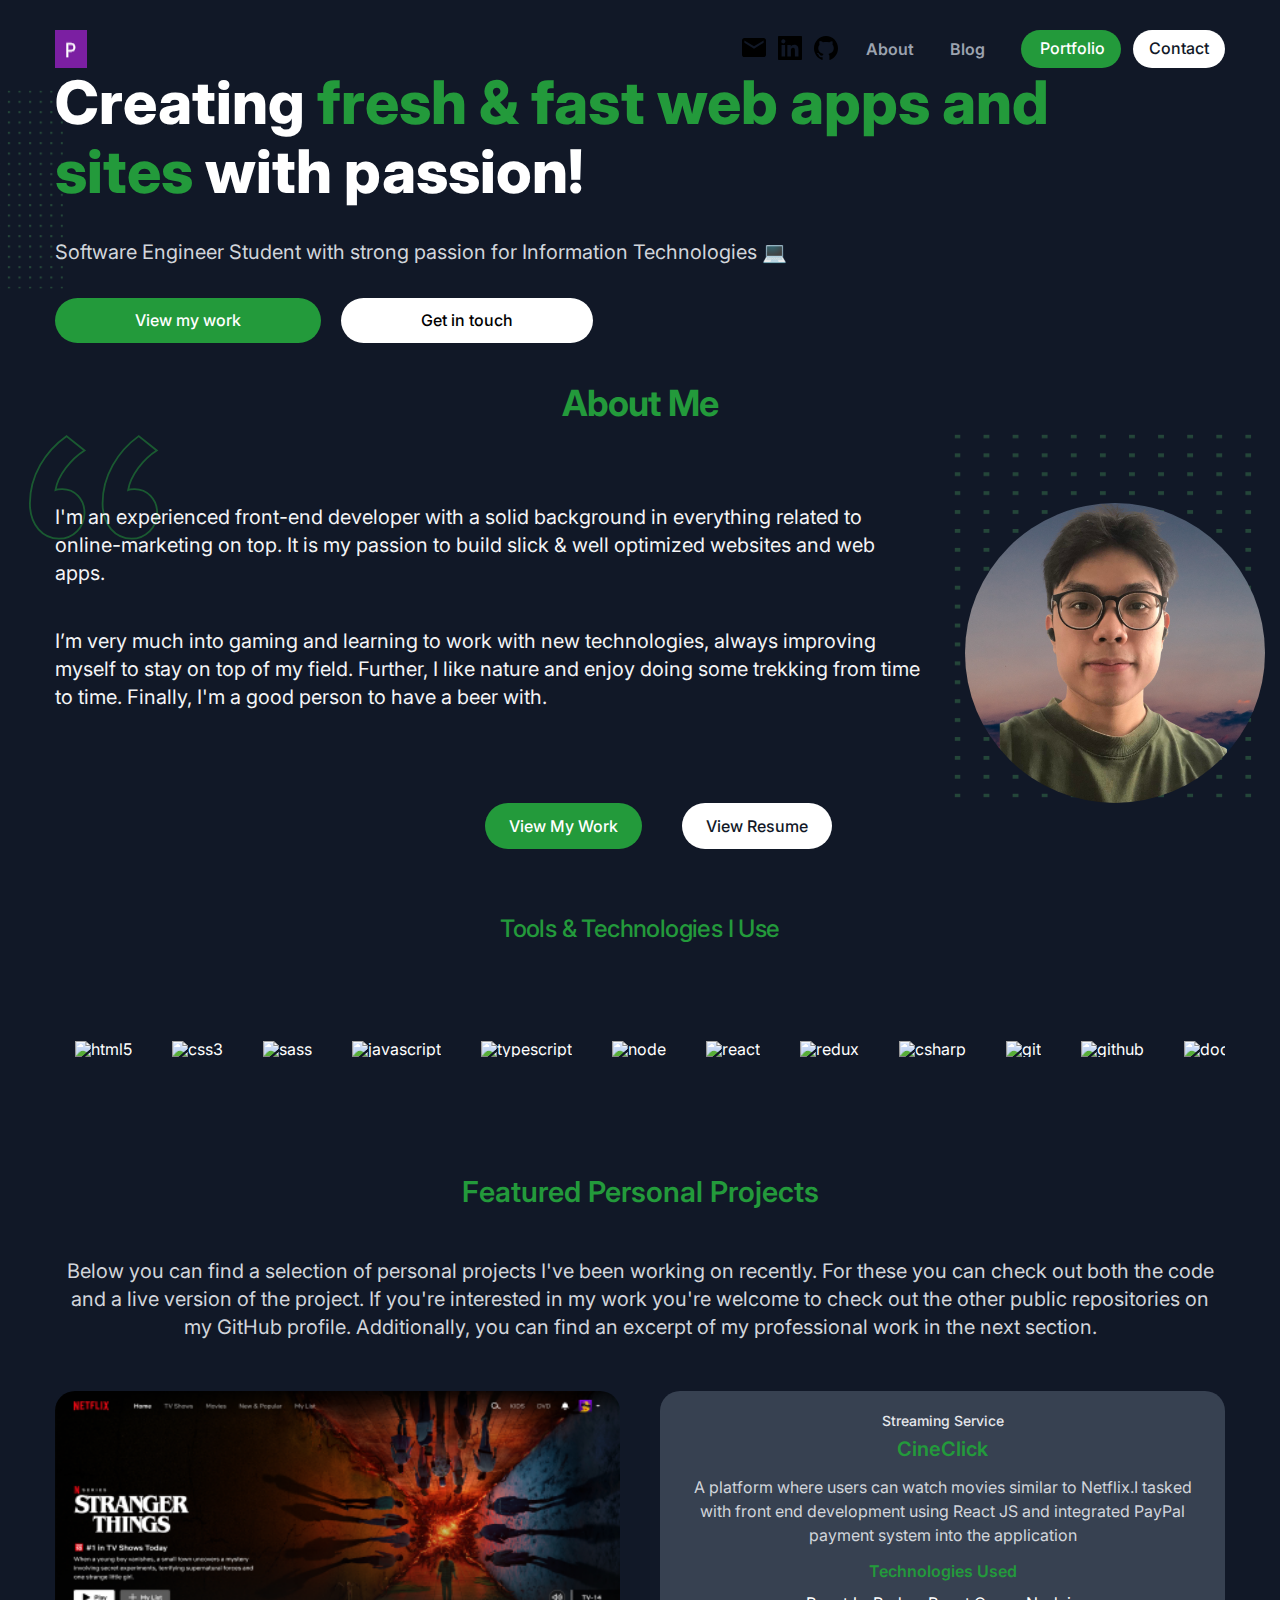
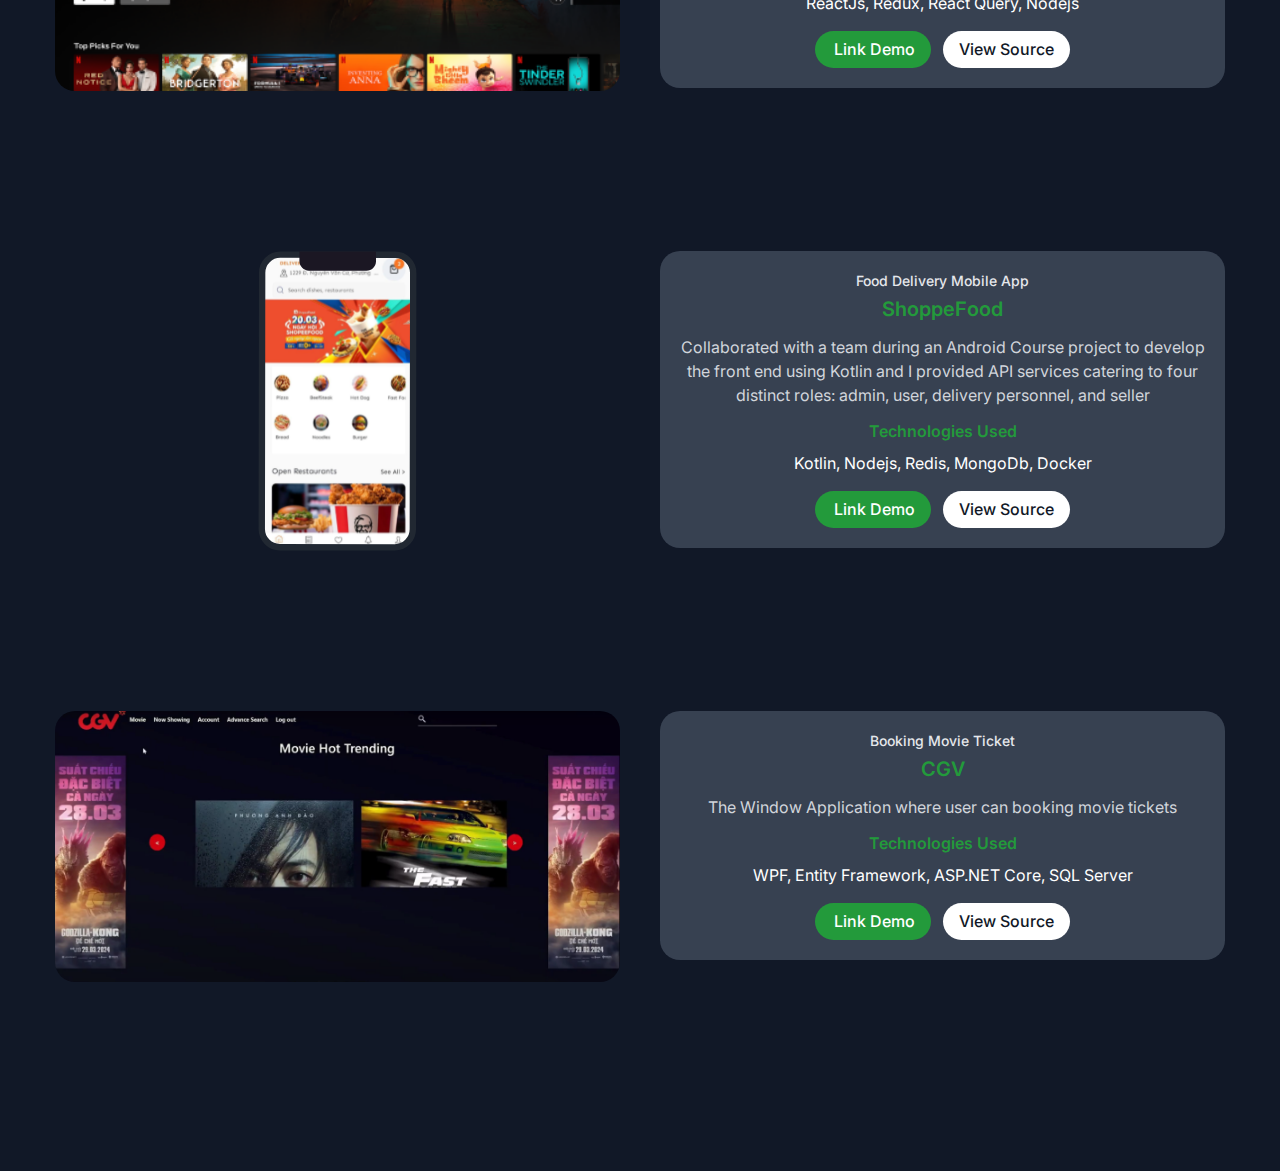
==== index.html @ fae43058 "add 2 projects into project section" ====
<!DOCTYPE html>
<html lang="en">
    <head>
        <meta charset="UTF-8" />
        <meta name="viewport" content="width=device-width, initial-scale=1.0" />
        <title>FullStack Developer</title>

        <!-- Embed Font -->
        <link rel="preconnect" href="https://fonts.googleapis.com" />
        <link rel="preconnect" href="https://fonts.gstatic.com" crossorigin />
        <link
            href="https://fonts.googleapis.com/css2?family=Inter:wght@100..900&display=swap"
            rel="stylesheet"
        />
        <link rel="stylesheet" href="./asset/css/reset.css" />
        <link rel="stylesheet" href="./asset/css/style.css" />
    </head>
    <body>
        <header>
            <div class="container">
                <nav class="navbar">
                    <img src="./asset/css/unnamed.png" />
                    <div class="navbar_wrapper">
                        <ul class="navbar__social">
                            <li class="social__link">
                                <a href="">
                                    <img
                                        src="./asset/img/mail.svg"
                                        alt="mail"
                                    />
                                </a>
                            </li>
                            <li class="social__link">
                                <a href="">
                                    <img
                                        src="./asset/img/linkedln.svg"
                                        alt="linkedln link"
                                    />
                                </a>
                            </li>
                            <li class="social__link">
                                <a href="">
                                    <img
                                        src="./asset/img/github.svg"
                                        alt="github link"
                                    />
                                </a>
                            </li>
                        </ul>
                        <ul class="navbar__link">
                            <li class="navbar__link--link transition-all">
                                About
                            </li>
                            <li
                                class="navbar__link--link navbar__blog transition-all"
                            >
                                Blog
                            </li>
                        </ul>

                        <button class="btn btn_portfolio transition-all">
                            Portfolio
                        </button>
                        <button class="btn btn_contact">Contact</button>
                    </div>
                </nav>
            </div>
            <div class="hero">
                <div class="hero_content">
                    <svg class="dot-pattern" fill="none" viewBox="0 0 404 384">
                        <defs>
                            <pattern
                                id="dot-pattern"
                                x="0"
                                y="0"
                                width="20"
                                height="20"
                                patternUnits="userSpaceOnUse"
                            >
                                <rect
                                    x="0"
                                    y="0"
                                    width="4"
                                    height="4"
                                    class="text-primary"
                                    fill="currentColor"
                                ></rect>
                            </pattern>
                        </defs>
                        <rect
                            width="404"
                            height="384"
                            fill="url(#dot-pattern)"
                        ></rect>
                    </svg>

                    <div class="hero__text">
                        <h2 class="hero__heading">
                            Creating
                            <span class="hero__heading--specical"
                                >fresh & fast web apps and sites</span
                            >
                            with passion!
                        </h2>

                        <p class="hero__desc">
                            Software Engineer Student with strong passion for
                            Information Technologies 💻
                        </p>

                        <div class="hero__button">
                            <button
                                class="btn btn_portfolio btn_work transition-all"
                            >
                                View my work
                            </button>
                            <button
                                class="btn btn--sub btn_get-in-touch transition-all"
                            >
                                Get in touch
                            </button>
                        </div>
                    </div>
                </div>

                <div class="hero__media">
                    <img
                        class="hero__img"
                        src="https://www.datocms-assets.com/60761/1641844787-bg.png?fm=webp"
                        alt=""
                    />
                </div>
            </div>
        </header>

        <!-- About me -->
        <div class="about container">
            <div class="about__quote">
                <img class="quote__icon" src="./asset/img/quote.svg" />
            </div>

            <svg
                class="dot-pattern dot__pattern--small"
                fill="none"
                viewBox="0 0 404 384"
            >
                <defs>
                    <pattern
                        id="dot-pattern"
                        x="0"
                        y="0"
                        width="10"
                        height="10"
                        patternUnits="userSpaceOnUse"
                    >
                        <rect
                            x="0"
                            y="0"
                            width="8"
                            height="8"
                            class="text-primary"
                            fill="currentColor"
                        ></rect>
                    </pattern>
                </defs>
                <rect width="204" height="484" fill="url(#dot-pattern)"></rect>
            </svg>
            <h2 class="about__header">About Me</h2>
            <div class="about__content">
                <div class="about__text">
                    <p class="about_desc">
                        I'm an experienced front-end developer with a solid
                        background in everything related to online-marketing on
                        top. It is my passion to build slick & well optimized
                        websites and web apps.
                    </p>
                    <p class="about_desc">
                        I’m very much into gaming and learning to work with new
                        technologies, always improving myself to stay on top of
                        my field. Further, I like nature and enjoy doing some
                        trekking from time to time. Finally, I'm a good person
                        to have a beer with.
                    </p>
                </div>
                <img
                    class="about__media"
                    src="./asset/img/Untitled design.png"
                />
            </div>
            <div class="about__link">
                <button class="git_link btn btn_portfolio transition-all">
                    View My Work
                </button>
                <button class="btn__resume btn btn_contact transition-all">
                    View Resume
                </button>
            </div>
        </div>

        <!-- Tool -->
        <div class="tools container">
            <h3 class="tools__header">Tools & Technologies I Use</h3>
            <div class="tools_carousel"></div>
        </div>

        <!-- Projects -->
        <div class="projects container">
            <h3 class="projects__header">Featured Personal Projects</h3>
            <p class="projects__desc">
                Below you can find a selection of personal projects I've been
                working on recently. For these you can check out both the code
                and a live version of the project. If you're interested in my
                work you're welcome to check out the other public repositories
                on my GitHub profile. Additionally, you can find an excerpt of
                my professional work in the next section.
            </p>

            <div class="projects__content">
                <div class="project__item">
                    <img
                        src="./asset/img/Netflix_UI_for_Web.png"
                        class="project__img"
                        alt="CineClick Project"
                    />
                    <div class="project__content">
                        <div class="project__info">
                            <p class="project__details">Streaming Service</p>
                            <h4 class="project__name">CineClick</h4>
                        </div>
                        <p class="project__desc">
                            A platform where users can watch movies similar to
                            Netflix.I tasked with front end development using
                            React JS and integrated PayPal payment system into
                            the application
                        </p>
                        <div class="project__tools">
                            <h4>Technologies Used</h4>
                            <p>ReactJs, Redux, React Query, Nodejs</p>
                        </div>
                        <div class="project__links">
                            <button
                                class="btn btn_portfolio btn__link--demo transition-all"
                            >
                                Link Demo
                            </button>
                            <button class="btn btn_contact transition-all">
                                View Source
                            </button>
                        </div>
                    </div>
                </div>

                <!-- Project 2 -->
                <div class="project__item">
                    <img
                        src="./asset/img/Mobile.svg"
                        class="project__img"
                        alt="Food Delivery Mobile App"
                    />
                    <div class="project__content">
                        <div class="project__info">
                            <p class="project__details">
                                Food Delivery Mobile App
                            </p>
                            <h4 class="project__name">ShoppeFood</h4>
                        </div>
                        <p class="project__desc">
                            Collaborated with a team during an Android Course
                            project to develop the front end using Kotlin and I
                            provided API services catering to four distinct
                            roles: admin, user, delivery personnel, and seller
                        </p>
                        <div class="project__tools">
                            <h4>Technologies Used</h4>
                            <p>Kotlin, Nodejs, Redis, MongoDb, Docker</p>
                        </div>
                        <div class="project__links">
                            <button
                                class="btn btn_portfolio btn__link--demo transition-all"
                            >
                                Link Demo
                            </button>
                            <button class="btn btn_contact transition-all">
                                View Source
                            </button>
                        </div>
                    </div>
                </div>

                <!-- Item 3 -->
                <div class="project__item -all">
                    <img
                        src="./asset/img/image.png"
                        class="project__img"
                        alt="CineClick Project"
                    />
                    <div class="project__content">
                        <div class="project__info">
                            <p class="project__details">Booking Movie Ticket</p>
                            <h4 class="project__name">CGV</h4>
                        </div>
                        <p class="project__desc">
                            The Window Application where user can booking movie
                            tickets
                        </p>
                        <div class="project__tools">
                            <h4>Technologies Used</h4>
                            <p>
                                WPF, Entity Framework, ASP.NET Core, SQL Server
                            </p>
                        </div>
                        <div class="project__links">
                            <button
                                class="btn btn_portfolio btn__link--demo transition-all"
                            >
                                Link Demo
                            </button>
                            <button class="btn btn_contact transition-all">
                                View Source
                            </button>
                        </div>
                    </div>
                </div>
            </div>
        </div>
    </body>

    <script src="./index.js"></script>
</html>
---- asset/css/style.css ----
* {
    box-sizing: border-box;
    font-size: 62.5%;

    --main-color: #239a3b;
    color: white;
    font-weight: 500;
}

body {
    font-family: "Inter", ui-sans-serif, system-ui, -apple-system,
        BlinkMacSystemFont, Segoe UI, Roboto, Helvetica Neue, Arial, Noto Sans,
        sans-serif, Apple Color Emoji, Segoe UI Emoji, Segoe UI Symbol,
        Noto Color Emoji;
    background-color: #111827;
    overflow-x: hidden;
}

body ::selection {
    color: white;
    background-color: var(--main-color);
}

button {
    font-family: inherit;
}
/* Common CSS  */
.transition-all {
    transition-property: all;
    transition-timing-function: cubic-bezier(0.4, 0, 0.2, 1);
    transition-duration: 0.15s;
}

.btn {
    font-weight: 500;
    font-size: 1rem;
    border: transparent;
    color: white;
    padding: 0.5rem 1rem;
    text-align: center;
    border-radius: 9999px;
    cursor: pointer;
    background-color: var(--main-color);
}

.btn--sub {
    color: black;
    background-color: white;
    font-weight: 500;
    font-size: 1rem;
    border: transparent;
    padding: 0.5rem 1rem;
    text-align: center;
    border-radius: 9999px;
    cursor: pointer;
}

@keyframes slideInFromLeft {
    0% {
        transform: translateX(-100%);
    }
    100% {
        transform: translateX(0);
    }
}

@keyframes slide {
    0% {
        transform: translateX(0);
    }
    100% {
        transform: translateX(-100%);
    }
}

/* End Common */
.container {
    width: 1170px;
    max-width: 1170px;
    margin: 0 auto;
}

header {
    margin-top: 30px;
}

.navbar {
    display: flex;
    justify-content: space-between;
}

.navbar_wrapper {
    display: flex;
}

.navbar__social {
    display: flex;
    gap: 12px;
    align-items: center;
}

.social__link img {
    width: 1.5rem;
}

.navbar__link {
    display: flex;
    align-items: center;
    margin-left: 28px;
}

.navbar__link--link {
    color: #9ca3af;
    font-weight: 600;
    font-size: 1rem;
    line-height: 1.5rem;
    cursor: pointer;
}

.navbar__link--link:hover {
    color: var(--main-color);
}

.navbar__blog {
    margin-left: 36px;
}

.btn_portfolio {
    padding-bottom: 0.6rem;
    padding-left: 1.2rem;
    margin-left: 36px;
}

.btn_portfolio:hover {
    scale: 1.06;
    background-color: rgb(22, 101, 52);
}

.btn_contact {
    color: #111827;
    background-color: white;
    padding-bottom: 0.6rem;
    margin-left: 12px;
}

/* Hero */

.hero {
    width: 100vw;
    max-width: 1170px;
    display: flex;
    max-height: 80vh;
    margin: 0 auto;
}

.hero_content {
    display: flex;
    flex-direction: column;
    justify-content: center;
    position: relative;
}

.dot-pattern {
    position: absolute;
    height: 60%;
    z-index: 0;
    right: 100%;
    transform: translate(-12px, -16px) scaleY(1.2) scaleX(1.23);
}

.text-primary {
    color: #5ace71;
    opacity: 0.25;
}

.hero__text {
    display: flex;
    flex-direction: column;
    z-index: 1;
    background-color: transparent;
}

.hero__heading {
    animation: 0.5s ease-out 0s 1 slideInFromLeft;
    height: fit-content;
    font-size: 3.75rem;
    line-height: 1.15;
    color: white;
    font-weight: 800;
    text-align: left;
}

.hero__desc {
    animation: 0.7s ease-out 0s 1 slideInFromLeft;
    margin-top: 32px;
    color: #d1d5db;
    font-size: 1.25rem;
    line-height: 1.75rem;
}

.hero__button {
    animation: 0.85s ease-out 0s 1 slideInFromLeft;
    display: flex;
    margin-top: 32px;
}

.hero__media {
    margin-top: 30px;
    margin-left: 30px;
}

.hero__heading--specical {
    color: rgb(35, 154, 59);
}

.hero__img {
    border-radius: 999em 40px 40px 999em;
    width: 200%;
}

.btn_work {
    padding: 0.5rem 5rem;
    margin-left: unset;
}

.btn_get-in-touch {
    margin-left: 20px;
    padding: 0.8rem 5rem;
}

.btn:hover {
    scale: 1.06;
}

.about {
    position: relative;
}

.about__header {
    color: rgb(35, 154, 59);
    font-weight: 700;
    font-size: 2.25rem;
    line-height: 2.5rem;
    letter-spacing: -0.025em;
    margin-bottom: 2rem;
    text-align: center;
    margin-top: 40px;
}

.about__quote {
    position: absolute;
    top: 0px;
    left: 0px;
    transform: translateX(-20%) translateY(30%);
}

.quote__icon {
    width: 130px;
    height: 130px;
    background: transparent;
    filter: brightness(0) saturate(100%) invert(49%) sepia(15%) saturate(2274%)
        hue-rotate(80deg) brightness(95%) contrast(87%);
    opacity: 0.5;
}

.dot__pattern--small {
    position: absolute;
    top: 50%;
    right: -12%;
    transform: translateY(-50%) translateX(10%) scaleY(1.3) scaleX(2);
}

.about__content {
    display: grid;
    grid-template-columns: 1fr 300px;
    grid-template-rows: 1;
    position: relative;
    margin-top: 80px;
}

.about__text {
    margin: 0 auto;
}

.about__text p:nth-child(2) {
    margin-top: 40px;
}

.about_desc {
    font-size: 1.25rem;
    line-height: 1.75rem;
    color: rgb(243, 244, 246);
}

.about__media {
    margin-left: 40px;
    width: 100%;
    border-radius: 9999px;
}

.about__link {
    display: flex;
    align-items: center;
    justify-content: center;
}

.about__link button {
    padding: 0.8rem 1.5rem;
}
.btn__resume {
    margin-left: 40px;
}

/* Tools */

.tools {
    margin-top: 64px;
    width: 100%;
}

.tools__header {
    font-size: 1.5rem;
    line-height: 2rem;
    color: var(--main-color);
    letter-spacing: -0.025em;
    font-weight: 500;
    text-align: center;
    margin-bottom: 40px;
}

.tools_carousel {
    overflow: hidden;
    white-space: nowrap;
}

.tools__list {
    display: inline-block;
    animation: 30s slide infinite linear;
}

.tool_item {
    display: inline-block;
    padding: 10px 0px;
}

.tool_item img {
    width: 60px;
    height: 60px;
    margin: 0px 20px;
    cursor: pointer;
    transition: all 0.2s;
}

.tools:hover .tools__list {
    animation-play-state: paused;
}

.tool_item img:hover ~ h4 {
    opacity: 1;
    visibility: visible;
}

.tool_item img:hover {
    scale: 1.2;
}
.tool_item h4 {
    text-align: center;
    color: var(--main-color);
    font-weight: 500;
    text-transform: capitalize;
    margin-top: 12px;
    font-size: 1.2rem;
    opacity: 0;
    visibility: hidden;
    transition: all 0.2s;
}

.projects {
    margin-top: 80px;
}
.projects__header {
    font-weight: 600;
    color: var(--main-color);
    font-size: 1.8rem;
    text-align: center;
}

.projects__desc {
    margin: 50px 0px;
    color: rgb(209 213 219);
    font-size: 1.25rem;
    line-height: 1.75rem;
    text-align: center;
}

.project__item {
    display: grid;
    grid-template-columns: 1fr 1fr;
    column-gap: 40px;
    margin-bottom: 60px;
    min-height: 400px;
}

.project__img {
    width: 100%;
    border-radius: 20px;
    max-height: 300px;
}

.project__content {
    background-color: rgb(55, 65, 81);
    padding: 20px;
    height: fit-content;
    min-height: 200px;
    border-radius: 20px;
}

.project__info {
    text-align: center;
}

.project__details {
    font-size: 0.875rem;
    line-height: 1.25rem;
    color: rgb(229 231 235);
    font-weight: 500;
}

.project__name {
    font-size: 1.25rem;
    line-height: 1.75rem;
    color: rgb(229 231 235);
    font-weight: 600;
    color: var(--main-color);
    margin-top: 4px;
}

.project__desc {
    text-align: center;
    margin-top: 12px;
    color: rgb(209 213 219);
    font-size: 1rem;
    line-height: 1.5rem;
}

.project__tools {
    text-align: center;
}
.project__tools h4 {
    color: var(--main-color);
    font-weight: 600;
    margin: 16px 0px;
}

.project__links {
    display: flex;
    justify-content: center;
    align-items: center;
    margin-top: 20px;
}
.btn__link--demo {
    margin-left: unset;
}
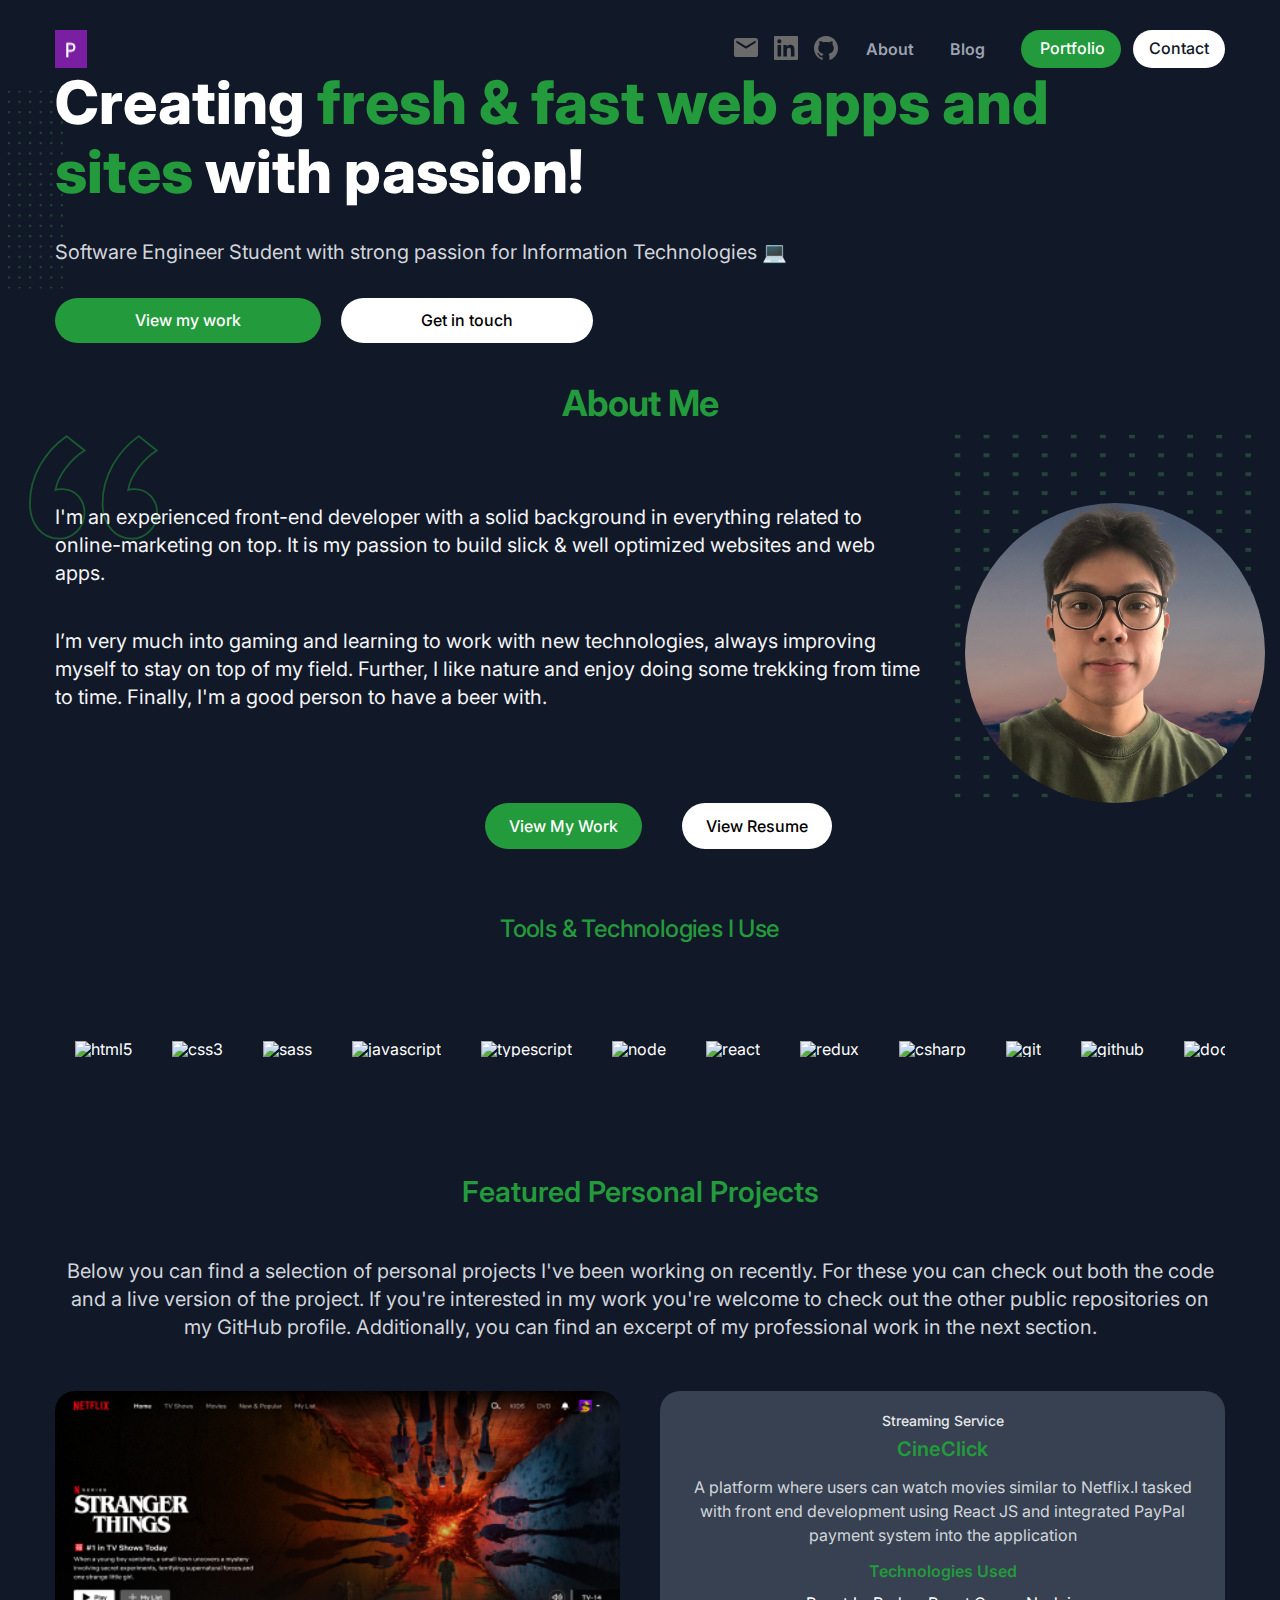
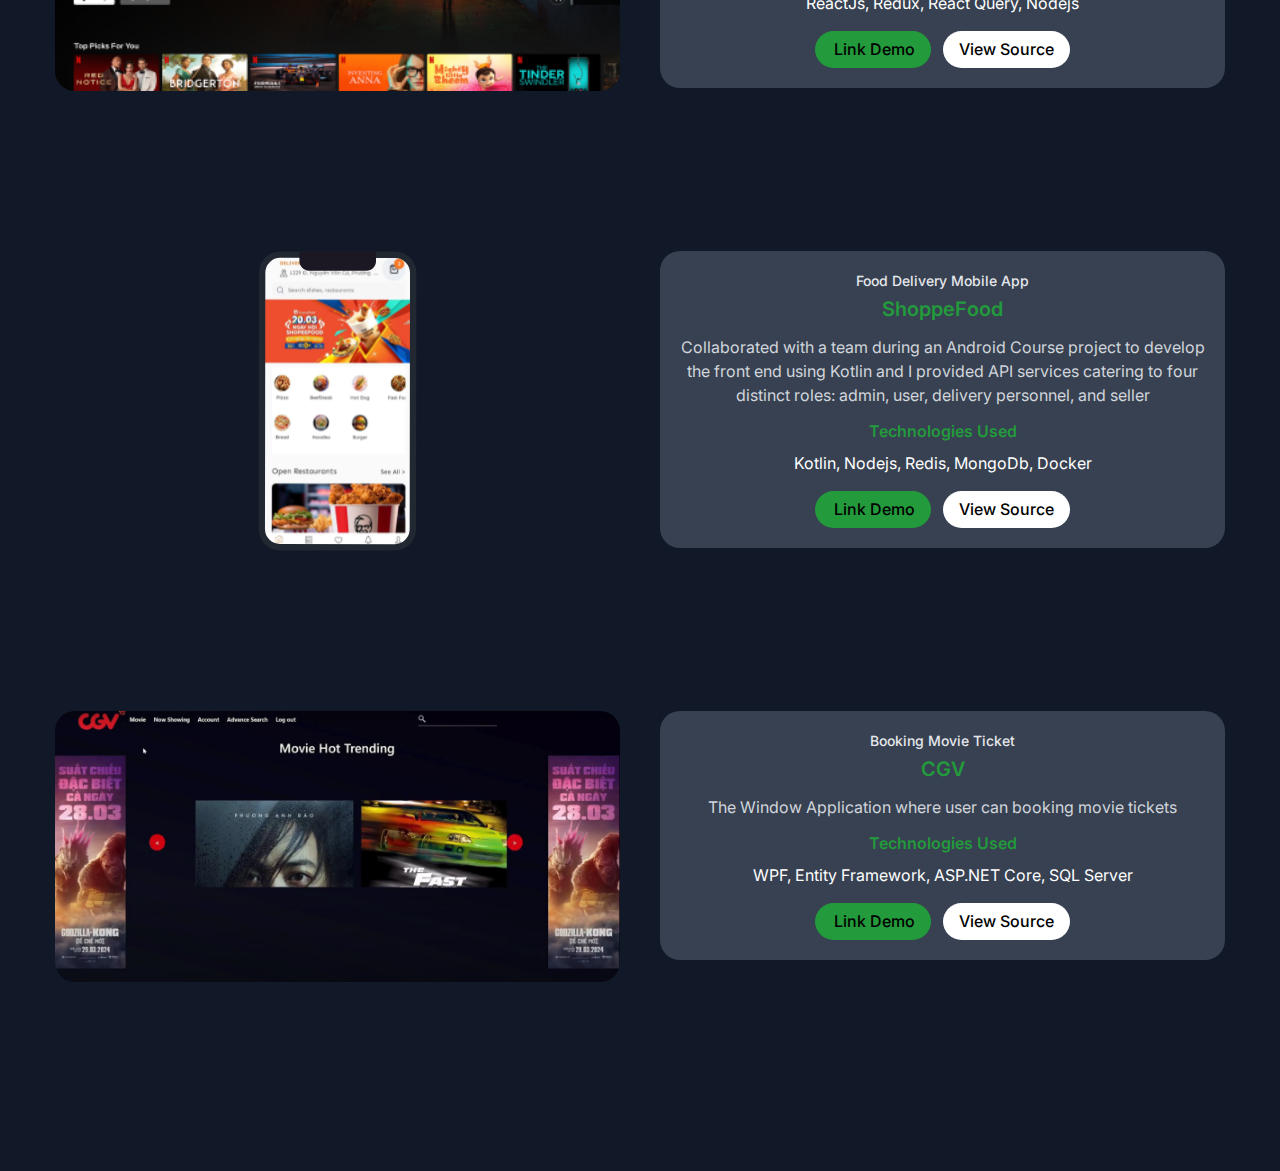
==== commit 1e917116: "add project's links" ====
--- a/index.html
+++ b/index.html
@@ -23,7 +23,7 @@
                     <div class="navbar_wrapper">
                         <ul class="navbar__social">
                             <li class="social__link">
-                                <a href="">
+                                <a href="mailto:phamhuy1112003@gmail.com">
                                     <img
                                         src="./asset/img/mail.svg"
                                         alt="mail"
@@ -31,7 +31,9 @@
                                 </a>
                             </li>
                             <li class="social__link">
-                                <a href="">
+                                <a
+                                    href="https://www.linkedin.com/in/ph%E1%BA%A1m-ho%C3%A0ng-gia-huy-ab9a692b6/"
+                                >
                                     <img
                                         src="./asset/img/linkedln.svg"
                                         alt="linkedln link"
@@ -39,7 +41,10 @@
                                 </a>
                             </li>
                             <li class="social__link">
-                                <a href="">
+                                <a
+                                    href="https://github.com/peterPain01?tab=repositories"
+                                    target="_blank"
+                                >
                                     <img
                                         src="./asset/img/github.svg"
                                         alt="github link"
@@ -192,7 +197,12 @@
                     View My Work
                 </button>
                 <button class="btn__resume btn btn_contact transition-all">
-                    View Resume
+                    <a
+                        href="https://drive.google.com/file/d/1QPks7c1evHhiV33x9d0j2vHRrHQgby7E/view?usp=sharing"
+                        target="_blank"
+                    >
+                        View Resume
+                    </a>
                 </button>
             </div>
         </div>
@@ -241,10 +251,22 @@
                             <button
                                 class="btn btn_portfolio btn__link--demo transition-all"
                             >
-                                Link Demo
+                                <a
+                                    href="https://www.youtube.com/watch?v=xtbxsN-v-S0&feature=youtu.be"
+                                    role="button"
+                                    target="_blank"
+                                >
+                                    Link Demo</a
+                                >
                             </button>
                             <button class="btn btn_contact transition-all">
-                                View Source
+                                <a
+                                    role="button"
+                                    target="_blank"
+                                    href="https://github.com/peterPain01/CineClick"
+                                >
+                                    View Source</a
+                                >
                             </button>
                         </div>
                     </div>
@@ -278,10 +300,22 @@
                             <button
                                 class="btn btn_portfolio btn__link--demo transition-all"
                             >
-                                Link Demo
+                                <a
+                                    href="https://drive.google.com/file/d/1SRlX4MyEsiTUZejbqR1tfHY89gIon1zm/view"
+                                    role="button"
+                                    target="_blank"
+                                >
+                                    Link Demo</a
+                                >
                             </button>
                             <button class="btn btn_contact transition-all">
-                                View Source
+                                <a
+                                    href="https://github.com/peterPain01/ShoppeFood"
+                                    role="button"
+                                    target="_blank"
+                                >
+                                    View Source</a
+                                >
                             </button>
                         </div>
                     </div>
@@ -313,10 +347,20 @@
                             <button
                                 class="btn btn_portfolio btn__link--demo transition-all"
                             >
-                                Link Demo
+                                <a
+                                    href="https://www.youtube.com/watch?v=SZxt8kigtkU"
+                                    target="_blank"
+                                    >Link Demo</a
+                                >
                             </button>
                             <button class="btn btn_contact transition-all">
-                                View Source
+                                <a
+                                    href="https://github.com/peterPain01/BookingMovieTickets_API"
+                                    role="button"
+                                    target="_blank"
+                                >
+                                    View Source</a
+                                >
                             </button>
                         </div>
                     </div>
--- a/asset/css/style.css
+++ b/asset/css/style.css
@@ -24,6 +24,10 @@
 button {
     font-family: inherit;
 }
+a {
+    color: black;
+    text-decoration: none;
+}
 /* Common CSS  */
 .transition-all {
     transition-property: all;
@@ -95,12 +99,21 @@
 
 .navbar__social {
     display: flex;
-    gap: 12px;
+    gap: 16px;
     align-items: center;
 }
 
 .social__link img {
     width: 1.5rem;
+    background: transparent;
+    filter: brightness(0) saturate(100%) invert(43%) sepia(0%) saturate(2587%)
+        hue-rotate(336deg) brightness(96%) contrast(94%);
+    transition: filter 0.3s;
+}
+
+.social__link img:hover {
+    filter: brightness(0) saturate(100%) invert(42%) sepia(96%) saturate(394%)
+        hue-rotate(81deg) brightness(93%) contrast(89%);
 }
 
 .navbar__link {
@@ -405,6 +418,12 @@
     width: 100%;
     border-radius: 20px;
     max-height: 300px;
+    transition: all 0.5s;
+    cursor: pointer;
+}
+
+.project__img:hover{ 
+    scale: 1.1;
 }
 
 .project__content {
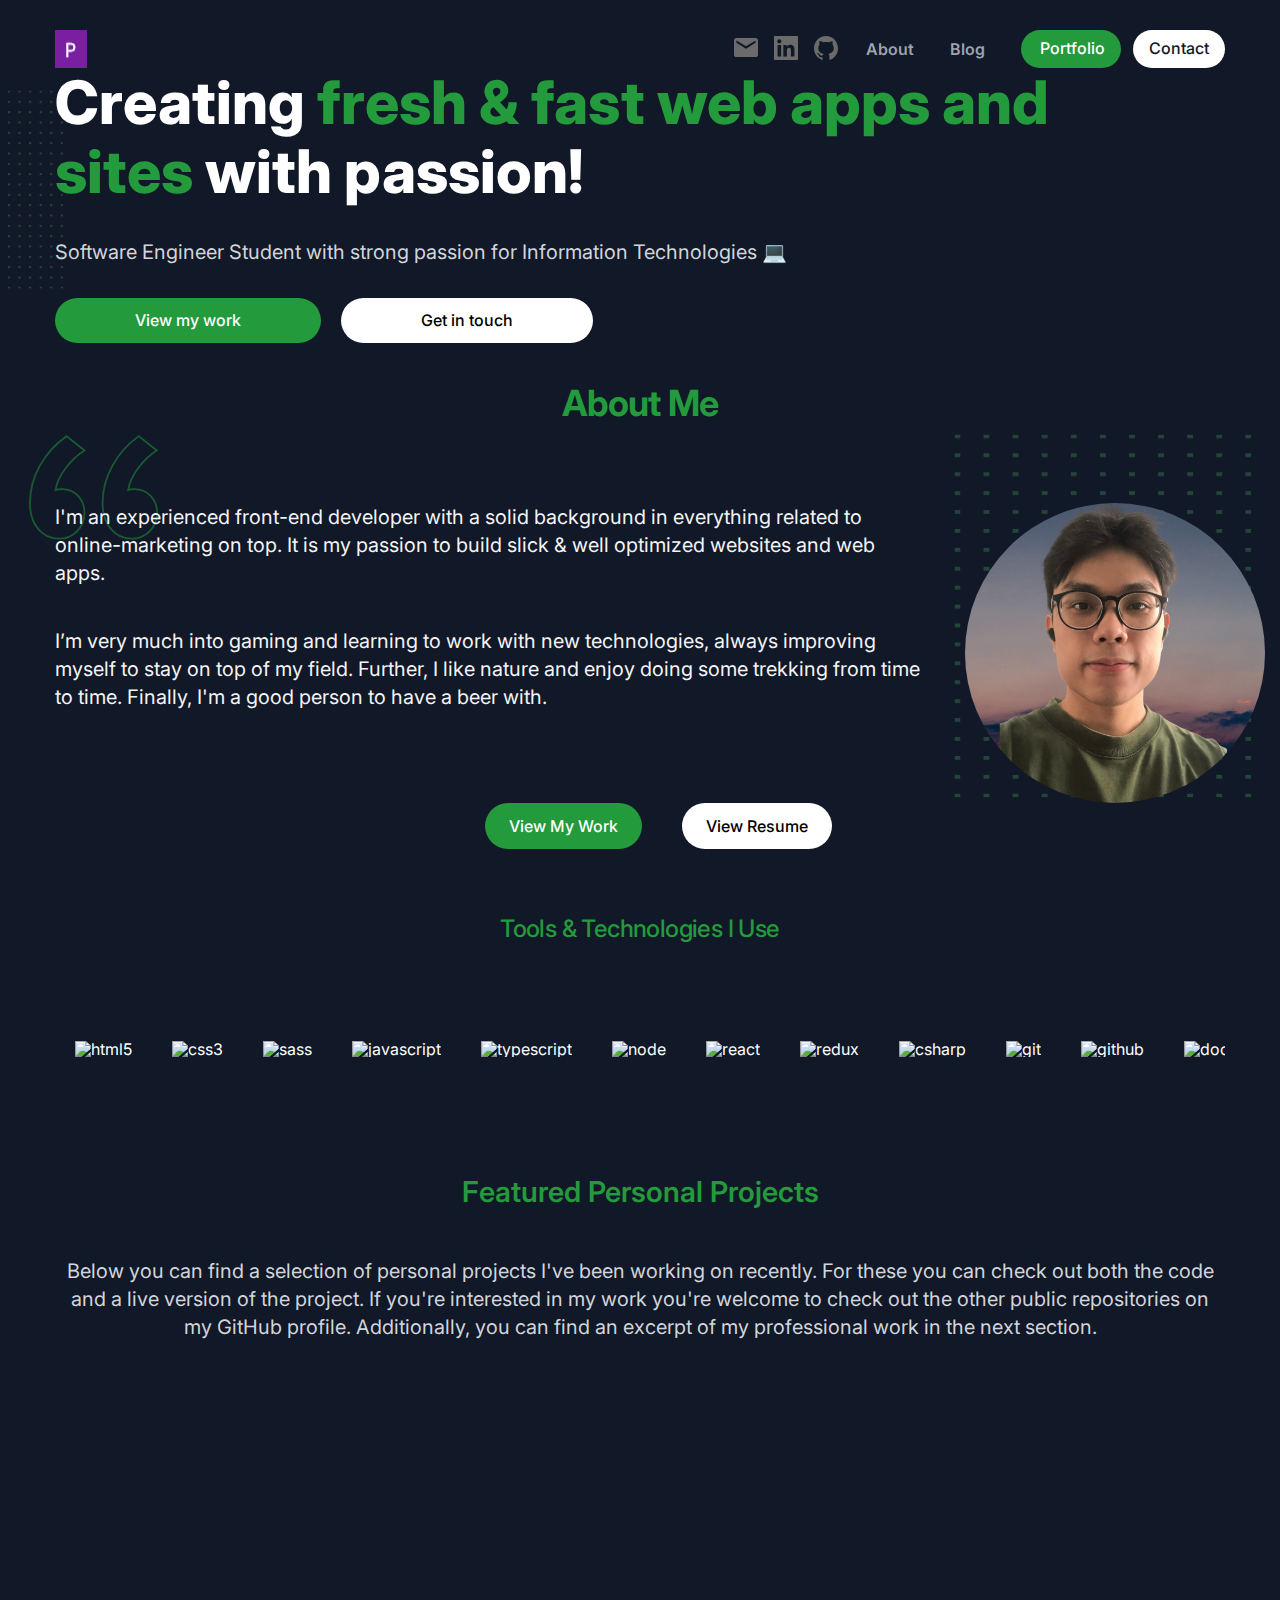
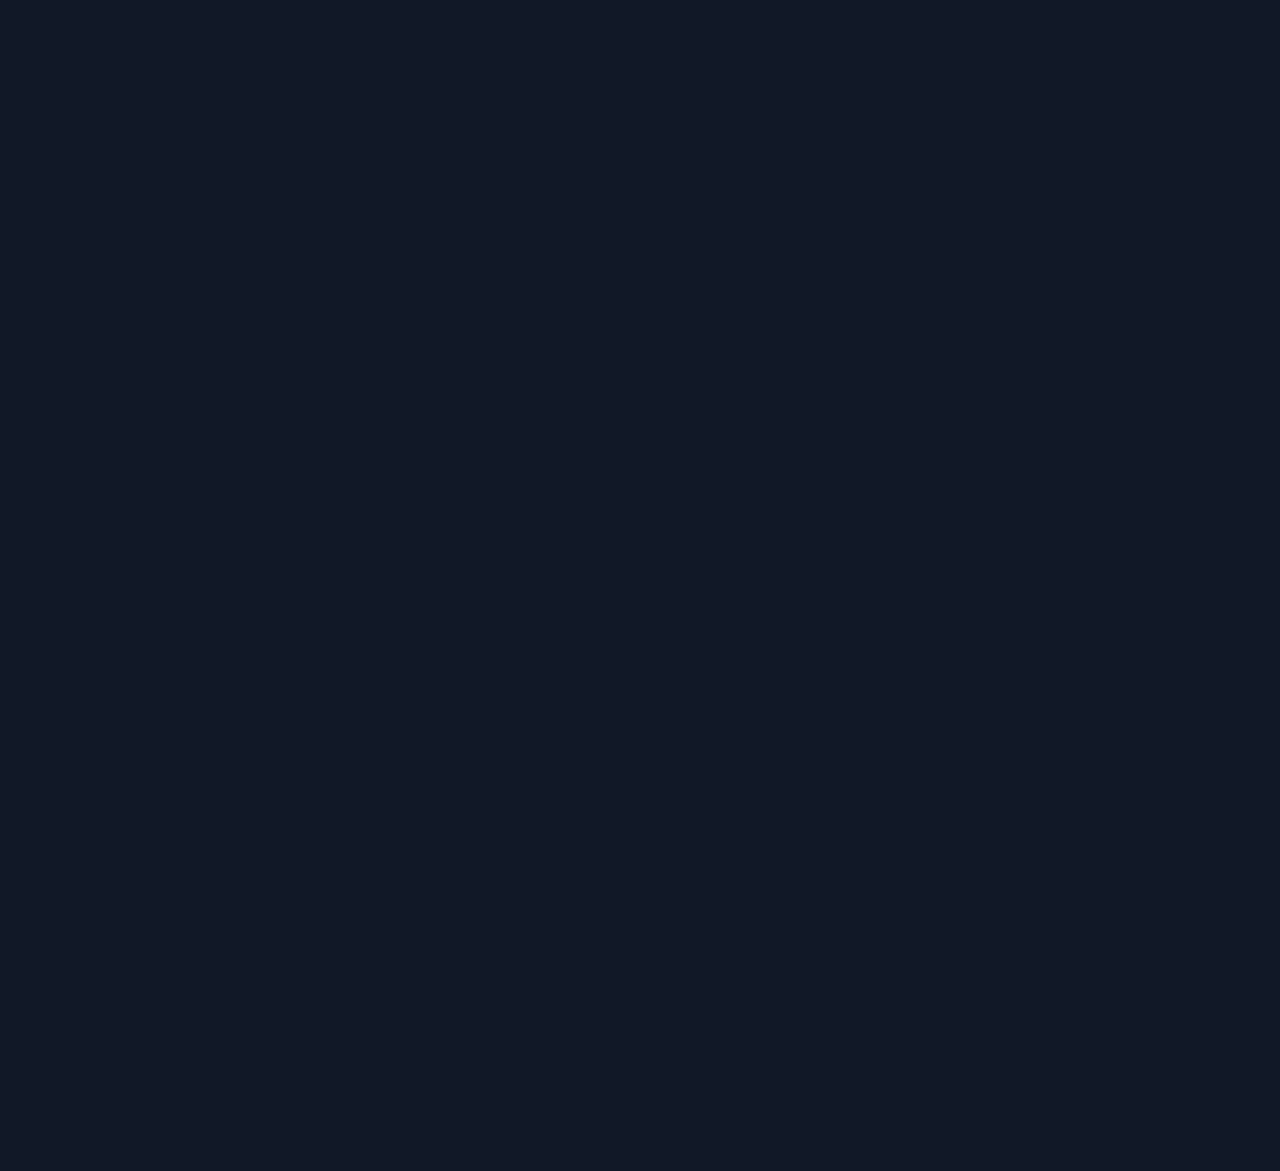
==== commit e0b67b9c: "add project animation" ====
--- a/index.html
+++ b/index.html
@@ -226,7 +226,8 @@
             </p>
 
             <div class="projects__content">
-                <div class="project__item">
+                <!-- Project 1 -->
+                <div class="project__item hidden">
                     <img
                         src="./asset/img/Netflix_UI_for_Web.png"
                         class="project__img"
@@ -273,7 +274,7 @@
                 </div>
 
                 <!-- Project 2 -->
-                <div class="project__item">
+                <div class="project__item hidden">
                     <img
                         src="./asset/img/Mobile.svg"
                         class="project__img"
@@ -322,7 +323,7 @@
                 </div>
 
                 <!-- Item 3 -->
-                <div class="project__item -all">
+                <div class="project__item hidden">
                     <img
                         src="./asset/img/image.png"
                         class="project__img"
--- a/asset/css/style.css
+++ b/asset/css/style.css
@@ -59,12 +59,31 @@
     cursor: pointer;
 }
 
+.hidden {
+    opacity: 0;
+    filter: blur(5px);
+    transform: translateX(-100%);
+    transition: all 1s;
+}
+
+.show {
+    opacity: 1;
+    transform: translateX(0%);
+    filter: blur(0);
+}
+
 @keyframes slideInFromLeft {
     0% {
         transform: translateX(-100%);
     }
     100% {
         transform: translateX(0);
+    }
+}
+
+@media (prefers-reduced-motion) {
+    .hidden {
+        transition: none;
     }
 }
 
@@ -422,7 +441,7 @@
     cursor: pointer;
 }
 
-.project__img:hover{ 
+.project__img:hover {
     scale: 1.1;
 }
 
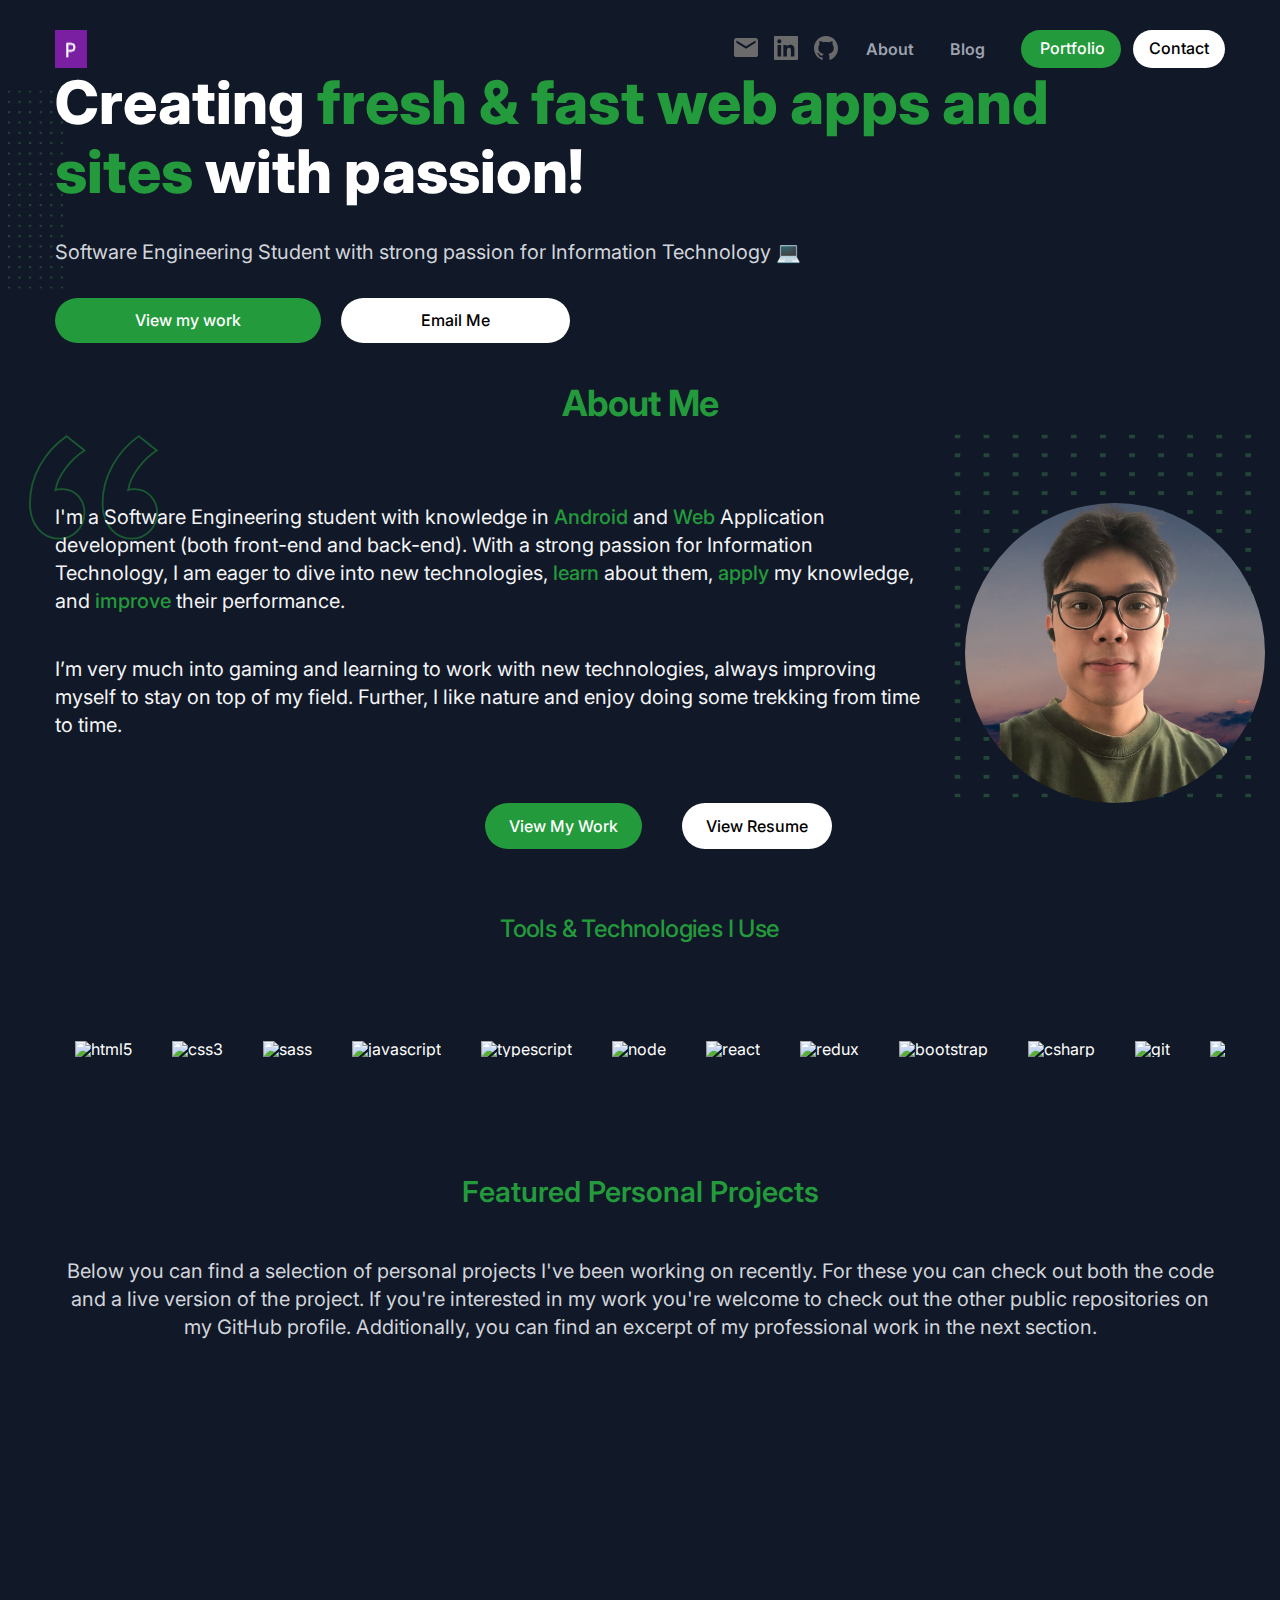
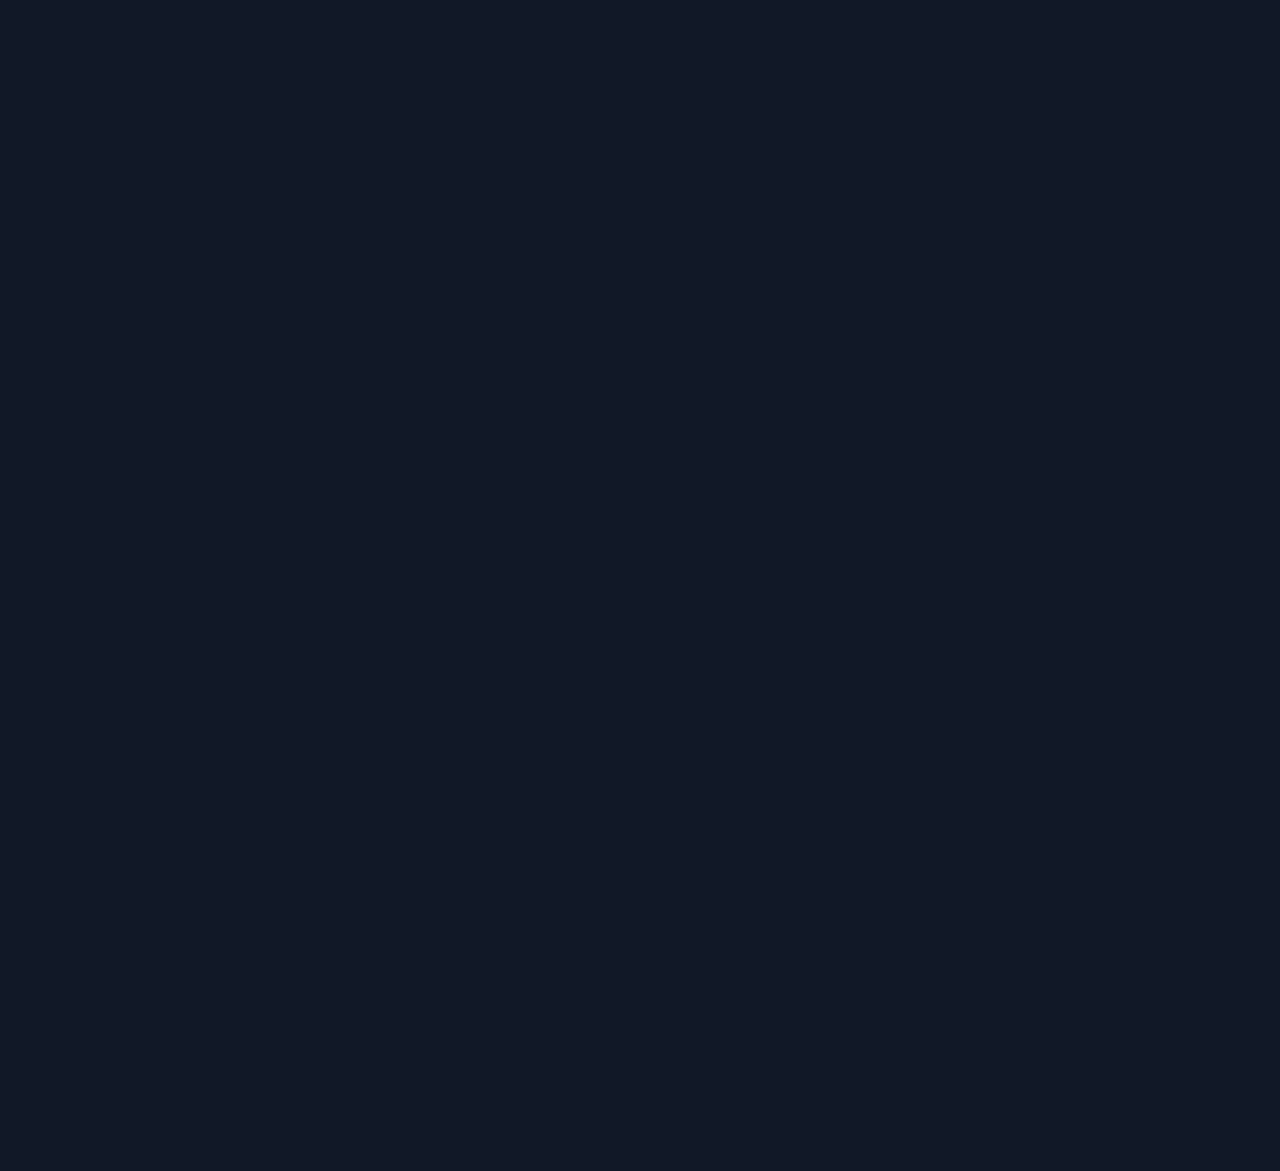
==== commit b9b56ea1: "modify About me text" ====
--- a/index.html
+++ b/index.html
@@ -54,7 +54,7 @@
                         </ul>
                         <ul class="navbar__link">
                             <li class="navbar__link--link transition-all">
-                                About
+                                <a href="#about">About</a>
                             </li>
                             <li
                                 class="navbar__link--link navbar__blog transition-all"
@@ -66,7 +66,13 @@
                         <button class="btn btn_portfolio transition-all">
                             Portfolio
                         </button>
-                        <button class="btn btn_contact">Contact</button>
+                        <button class="btn btn_contact">
+                            <a
+                                href="mailto:phamhuy1112003@gmail.com"
+                                role="button"
+                                >Contact</a
+                            >
+                        </button>
                     </div>
                 </nav>
             </div>
@@ -109,8 +115,8 @@
                         </h2>
 
                         <p class="hero__desc">
-                            Software Engineer Student with strong passion for
-                            Information Technologies 💻
+                            Software Engineering Student with strong passion for
+                            Information Technology 💻
                         </p>
 
                         <div class="hero__button">
@@ -122,7 +128,9 @@
                             <button
                                 class="btn btn--sub btn_get-in-touch transition-all"
                             >
-                                Get in touch
+                                <a href="mailto:phamhuy1112003@gmail.com">
+                                    Email Me</a
+                                >
                             </button>
                         </div>
                     </div>
@@ -139,7 +147,7 @@
         </header>
 
         <!-- About me -->
-        <div class="about container">
+        <div class="about container" id="about">
             <div class="about__quote">
                 <img class="quote__icon" src="./asset/img/quote.svg" />
             </div>
@@ -174,17 +182,25 @@
             <div class="about__content">
                 <div class="about__text">
                     <p class="about_desc">
-                        I'm an experienced front-end developer with a solid
-                        background in everything related to online-marketing on
-                        top. It is my passion to build slick & well optimized
-                        websites and web apps.
+                        I'm a Software Engineering student with knowledge in
+                        <span class="about__text--highlight">Android</span>
+                        and
+                        <span class="about__text--highlight">Web</span>
+                        Application development (both front-end and back-end).
+                        With a strong passion for Information Technology, I am
+                        eager to dive into new technologies,
+                        <span class="about__text--highlight">learn</span> about
+                        them,
+                        <span class="about__text--highlight">apply</span> my
+                        knowledge, and
+                        <span class="about__text--highlight">improve</span>
+                        their performance.
                     </p>
                     <p class="about_desc">
                         I’m very much into gaming and learning to work with new
                         technologies, always improving myself to stay on top of
                         my field. Further, I like nature and enjoy doing some
-                        trekking from time to time. Finally, I'm a good person
-                        to have a beer with.
+                        trekking from time to time.
                     </p>
                 </div>
                 <img
--- a/asset/css/style.css
+++ b/asset/css/style.css
@@ -5,6 +5,7 @@
     --main-color: #239a3b;
     color: white;
     font-weight: 500;
+    scroll-behavior: smooth;
 }
 
 body {
@@ -141,7 +142,8 @@
     margin-left: 28px;
 }
 
-.navbar__link--link {
+.navbar__link--link,
+.navbar__link--link a {
     color: #9ca3af;
     font-weight: 600;
     font-size: 1rem;
@@ -149,7 +151,8 @@
     cursor: pointer;
 }
 
-.navbar__link--link:hover {
+.navbar__link--link:hover,
+.navbar__link--link a:hover {
     color: var(--main-color);
 }
 
@@ -318,6 +321,10 @@
     margin-top: 40px;
 }
 
+.about__text--highlight {
+    color: var(--main-color);
+    font-weight: 500;
+}
 .about_desc {
     font-size: 1.25rem;
     line-height: 1.75rem;
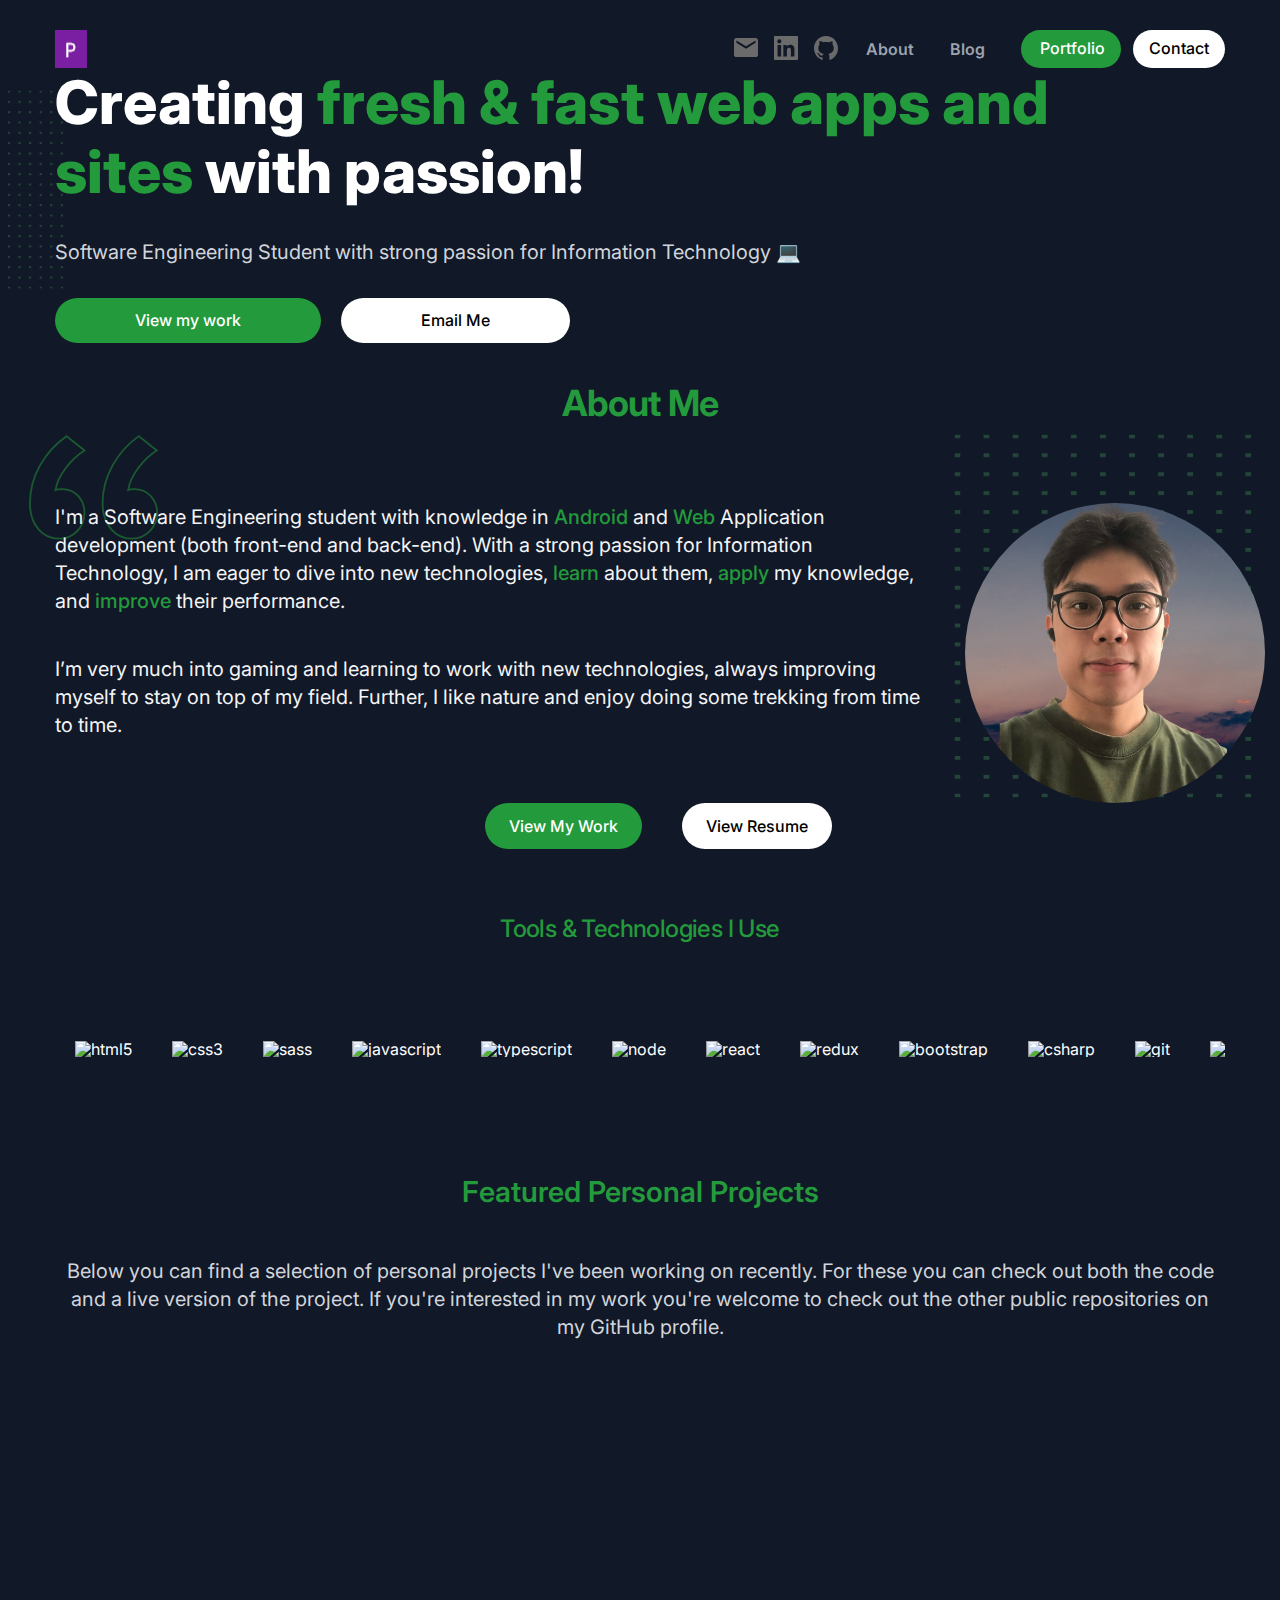
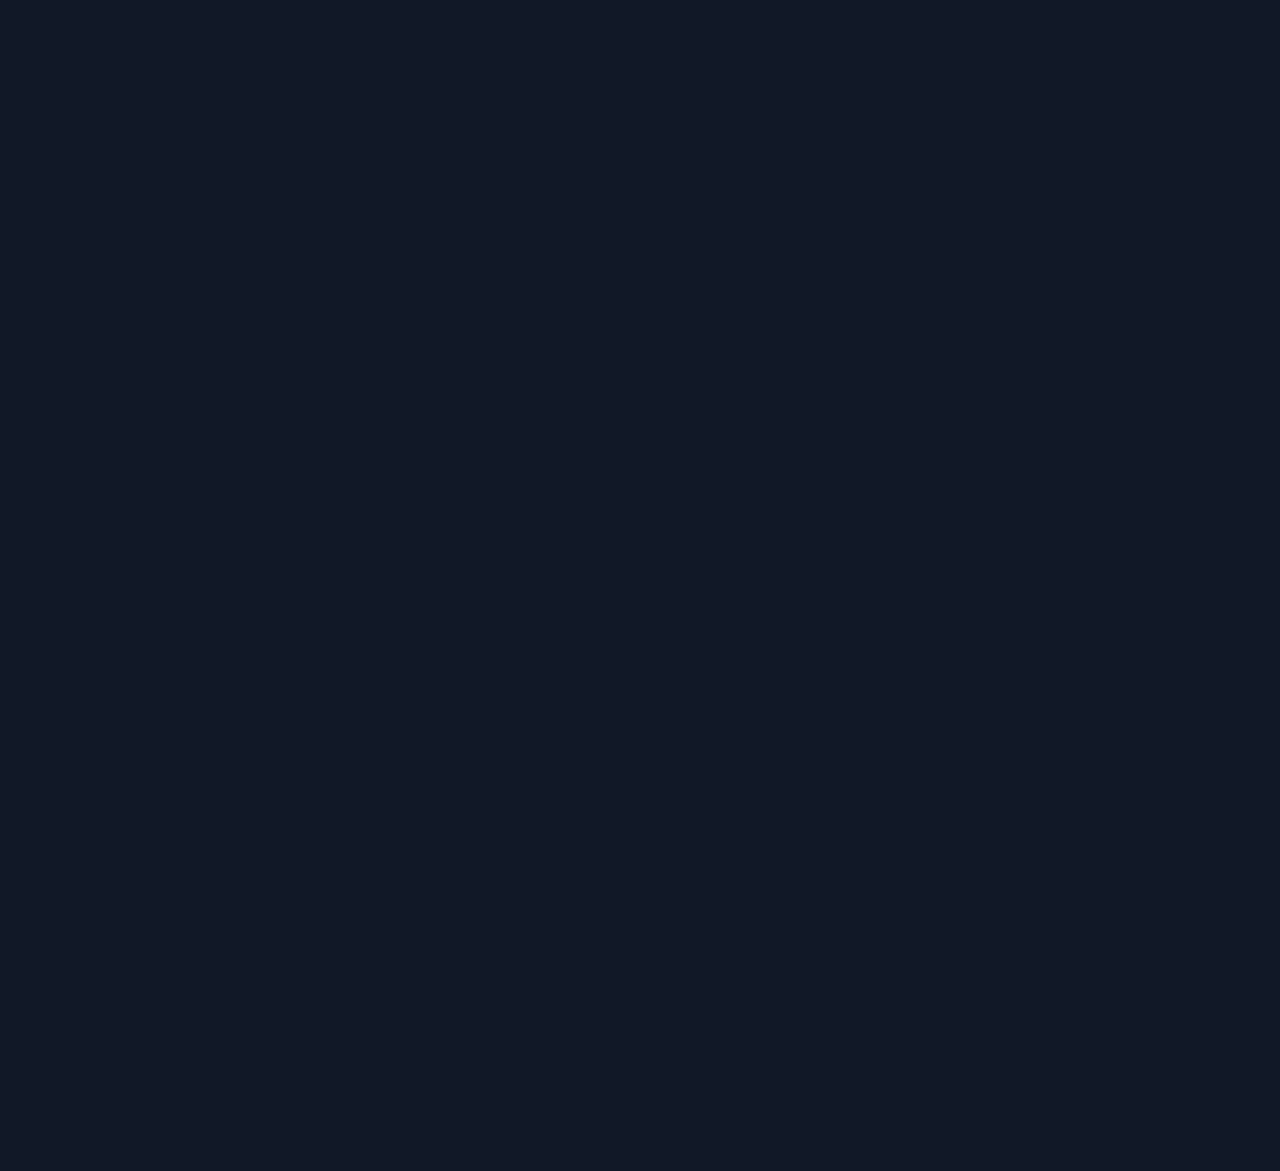
==== commit 7c663fdb: "add responsive.css" ====
--- a/index.html
+++ b/index.html
@@ -14,6 +14,7 @@
         />
         <link rel="stylesheet" href="./asset/css/reset.css" />
         <link rel="stylesheet" href="./asset/css/style.css" />
+        <link rel="stylesheet" href="./asset/css/responsive.css" />
     </head>
     <body>
         <header>
@@ -63,10 +64,12 @@
                             </li>
                         </ul>
 
-                        <button class="btn btn_portfolio transition-all">
+                        <button
+                            class="btn btn_portfolio transition-all show-on-pc"
+                        >
                             Portfolio
                         </button>
-                        <button class="btn btn_contact">
+                        <button class="btn btn_contact show-on-pc">
                             <a
                                 href="mailto:phamhuy1112003@gmail.com"
                                 role="button"
@@ -138,7 +141,7 @@
 
                 <div class="hero__media">
                     <img
-                        class="hero__img"
+                        class="hero__img show-on-pc"
                         src="https://www.datocms-assets.com/60761/1641844787-bg.png?fm=webp"
                         alt=""
                     />
@@ -204,7 +207,7 @@
                     </p>
                 </div>
                 <img
-                    class="about__media"
+                    class="about__media show-on-pc"
                     src="./asset/img/Untitled design.png"
                 />
             </div>
@@ -237,8 +240,7 @@
                 working on recently. For these you can check out both the code
                 and a live version of the project. If you're interested in my
                 work you're welcome to check out the other public repositories
-                on my GitHub profile. Additionally, you can find an excerpt of
-                my professional work in the next section.
+                on my GitHub profile.
             </p>
 
             <div class="projects__content">
@@ -246,7 +248,7 @@
                 <div class="project__item hidden">
                     <img
                         src="./asset/img/Netflix_UI_for_Web.png"
-                        class="project__img"
+                        class="project__img show-on-pc-tablet"
                         alt="CineClick Project"
                     />
                     <div class="project__content">
@@ -293,7 +295,7 @@
                 <div class="project__item hidden">
                     <img
                         src="./asset/img/Mobile.svg"
-                        class="project__img"
+                        class="project__img show-on-pc"
                         alt="Food Delivery Mobile App"
                     />
                     <div class="project__content">
@@ -342,7 +344,7 @@
                 <div class="project__item hidden">
                     <img
                         src="./asset/img/image.png"
-                        class="project__img"
+                        class="project__img show-on-pc"
                         alt="CineClick Project"
                     />
                     <div class="project__content">
--- a/asset/css/responsive.css
+++ b/asset/css/responsive.css
@@ -0,0 +1,84 @@
+@media screen and (min-width: 992px) {
+    .show-on-mobile {
+        display: none;
+    }
+
+    .show-on-pc {
+        display: unset;
+    }
+}
+
+@media screen and (max-width: 991px) {
+    .show-on-mobile {
+        display: block;
+    }
+    .show-on-pc {
+        display: none;
+    }
+
+    .navbar {
+        margin: 0px 12px;
+    }
+
+    .about__header {
+        text-align: center;
+    }
+
+    .container {
+        width: unset;
+        max-width: unset;
+        margin: unset;
+    }
+
+    .about__content {
+        display: block;
+        margin: 0px 20px;
+    }
+
+    .about_desc {
+        text-align: center;
+    }
+
+    .hero__heading {
+        font-size: 3rem;
+    }
+
+    .tools__header {
+        margin-top: 40px;
+    }
+
+    .hero__text {
+        margin-top: 32px;
+    }
+    
+    .hero__text .hero__heading,
+    .hero__text .hero__desc {
+        text-align: center;
+    }
+
+    .hero__button {
+        margin: 0 auto;
+        margin-top: 40px;
+    }
+
+    .dot-pattern {
+        display: none;
+    }
+
+    .btn_work,
+    .btn_get-in-touch {
+        padding: 12px 16px;
+        font-size: 0.9rem + 1vw;
+    }
+}
+
+@media screen and (max-width: 767px) {
+    .show-on-pc-tablet {
+        display: none;
+    }
+
+    .project__item {
+        padding: 0px 22px;
+        display: block;
+    }
+}
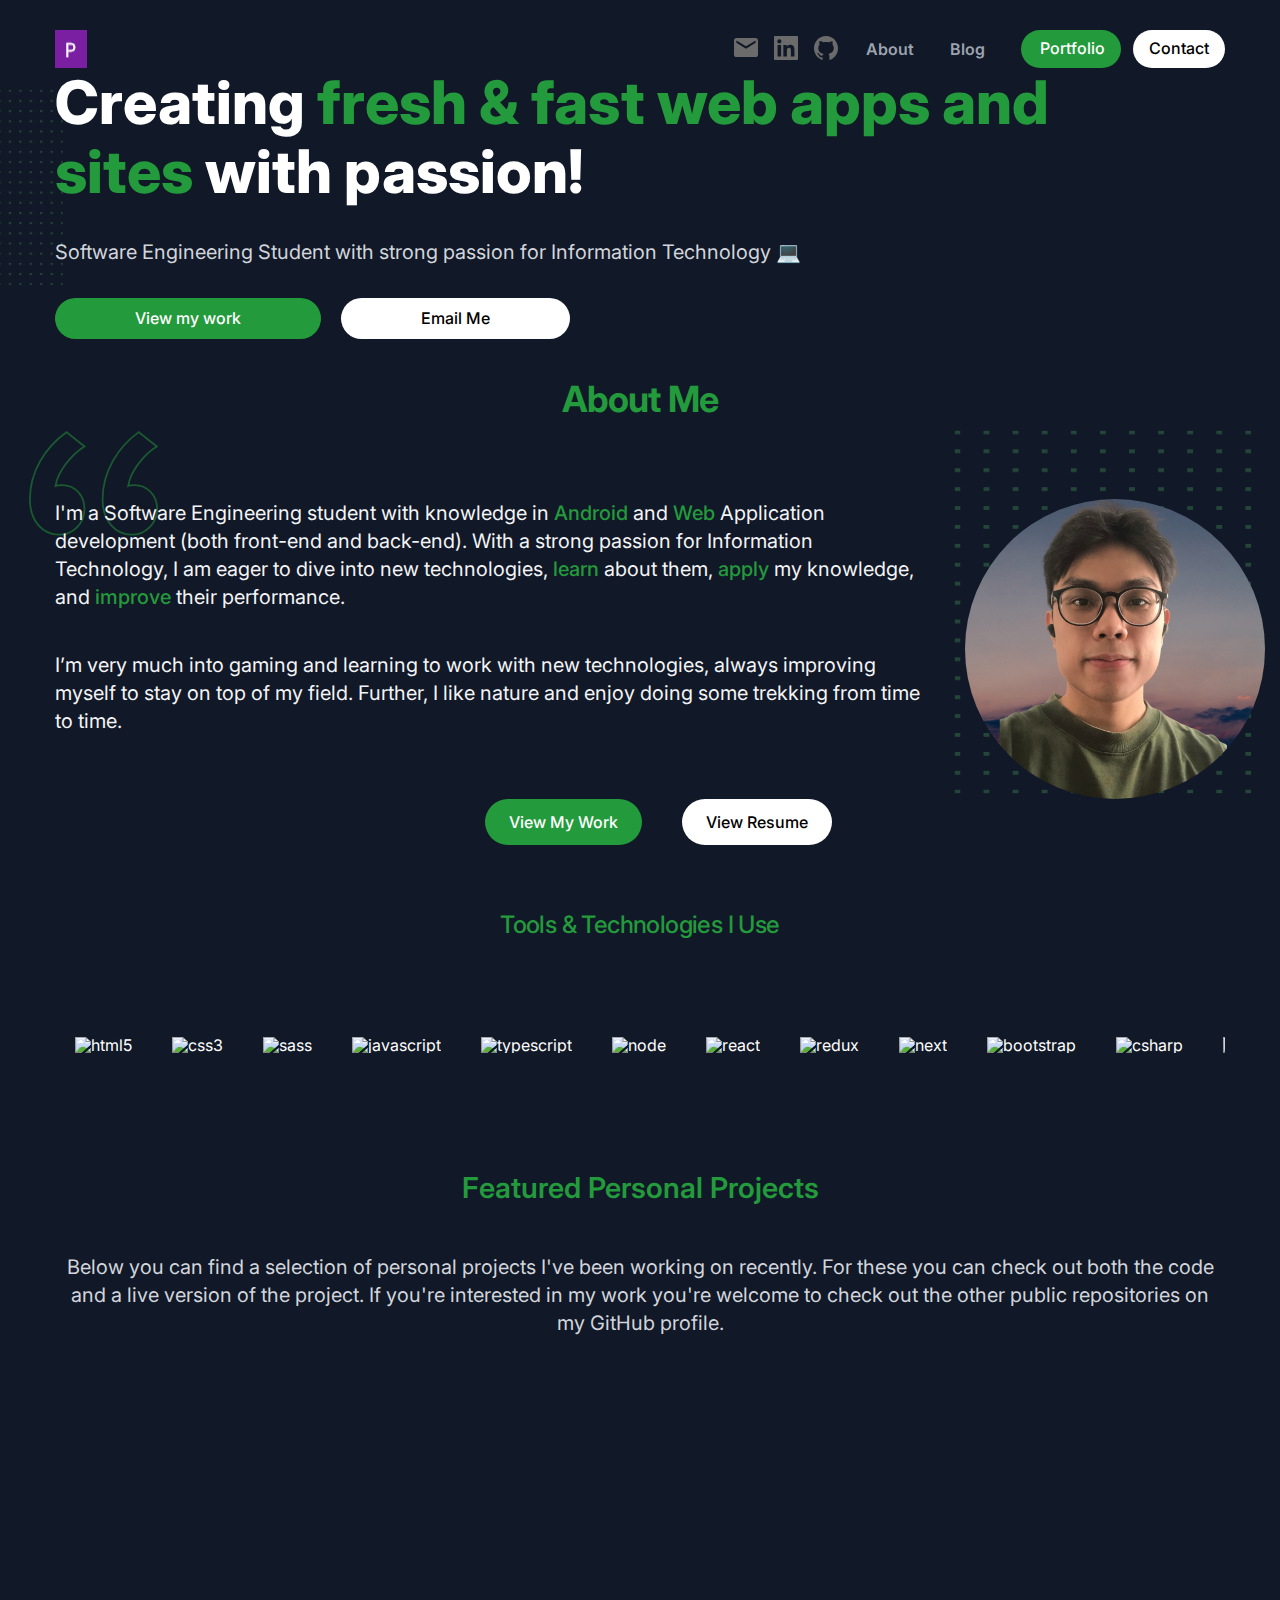
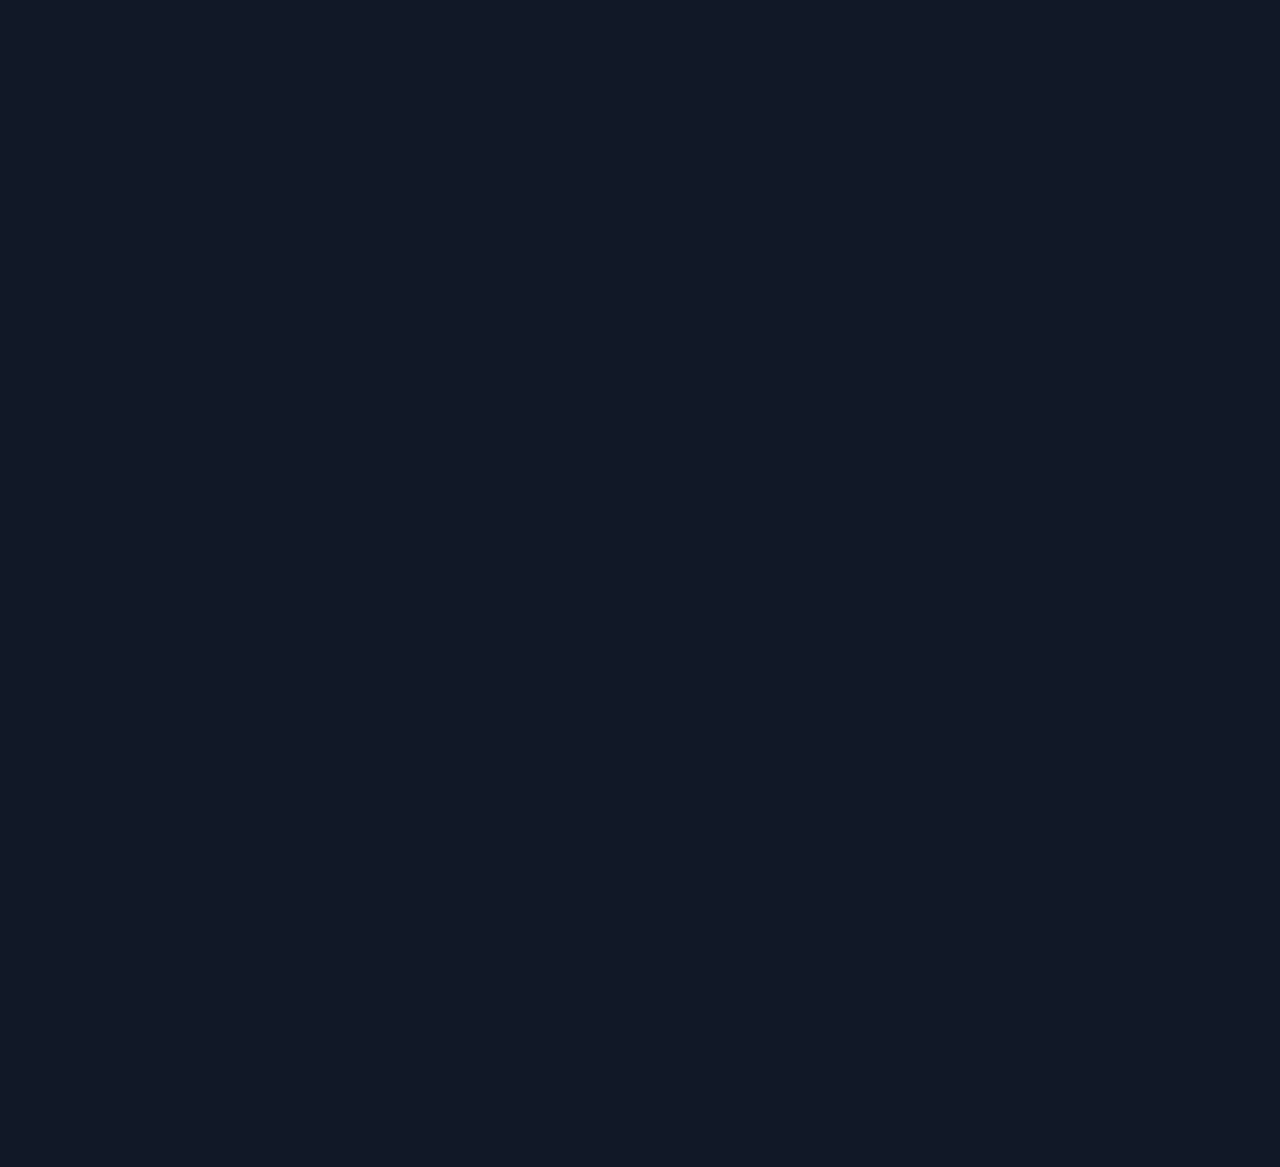
==== commit afa5a250: "chore: modify max-height hero img" ====
--- a/index.html
+++ b/index.html
@@ -128,13 +128,14 @@
                             >
                                 View my work
                             </button>
-                            <button
+
+                            <a
+                                href="mailto:phamhuy1112003@gmail.com"
                                 class="btn btn--sub btn_get-in-touch transition-all"
-                            >
-                                <a href="mailto:phamhuy1112003@gmail.com">
-                                    Email Me</a
-                                >
-                            </button>
+                                role="button"
+                            >
+                                Email Me</a
+                            >
                         </div>
                     </div>
                 </div>
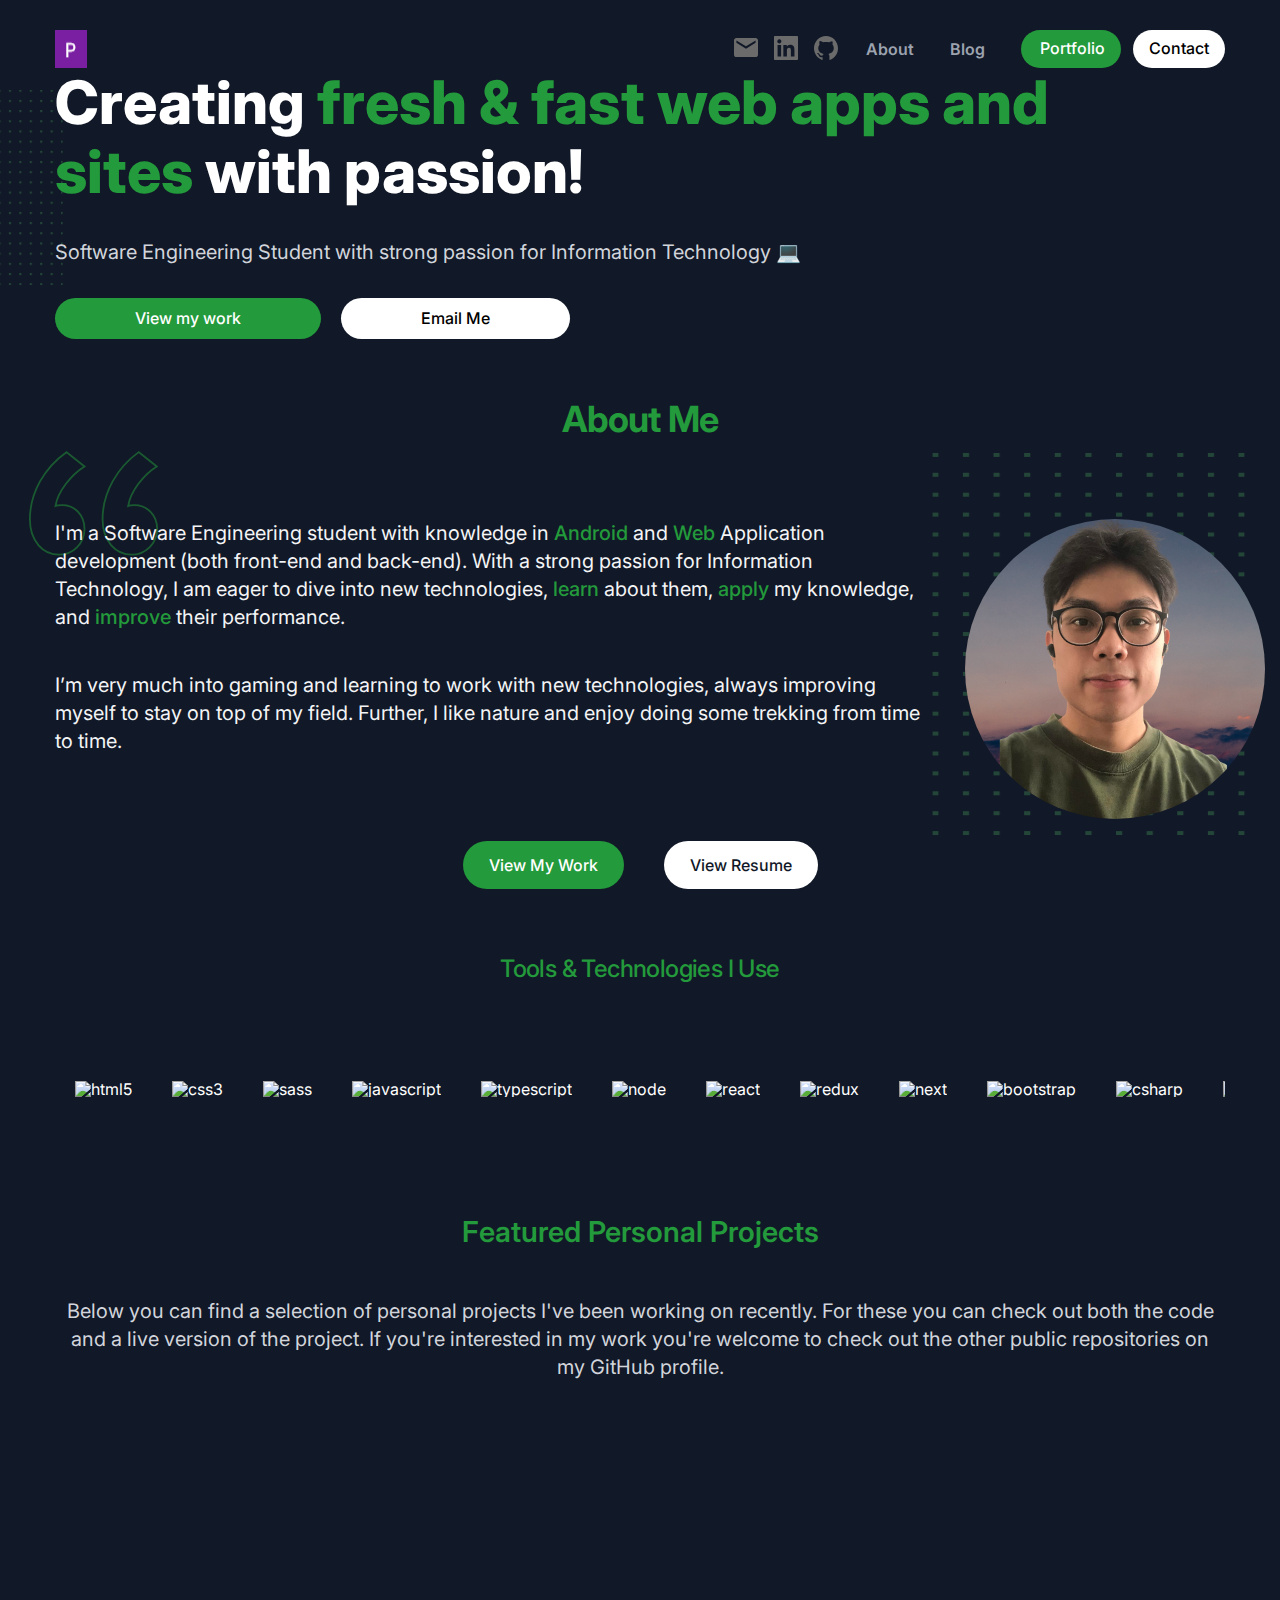
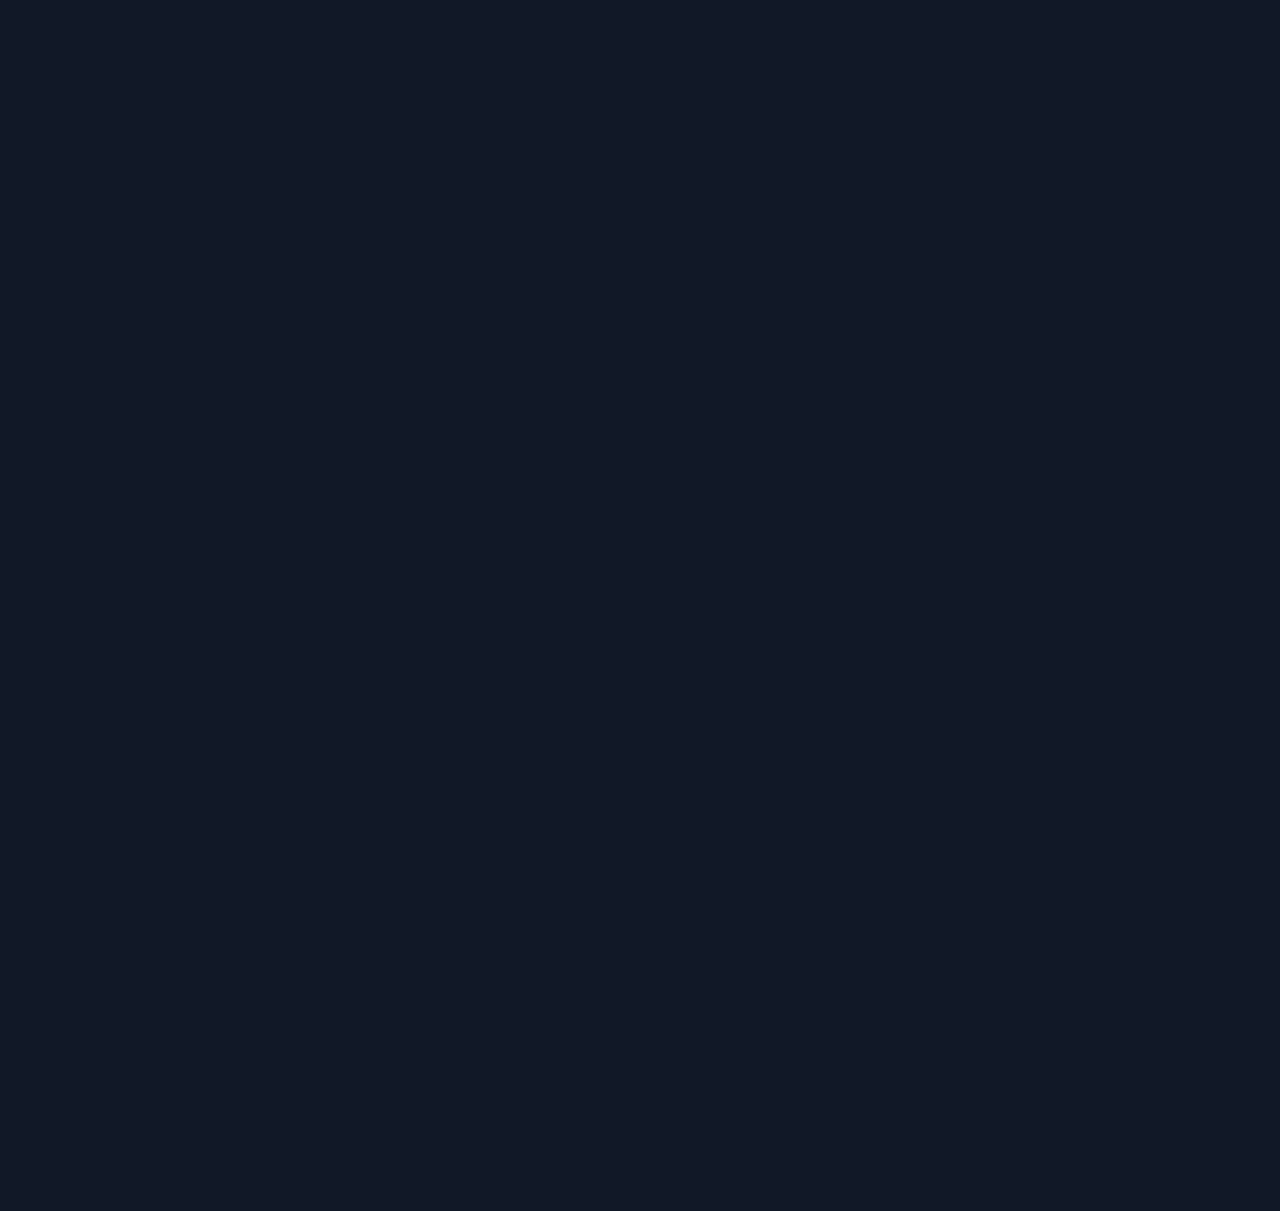
==== commit 1de2e0ef: "use <a> for button" ====
--- a/index.html
+++ b/index.html
@@ -213,17 +213,16 @@
                 />
             </div>
             <div class="about__link">
-                <button class="git_link btn btn_portfolio transition-all">
+                <a class="git_link btn btn_portfolio transition-all">
                     View My Work
-                </button>
-                <button class="btn__resume btn btn_contact transition-all">
-                    <a
-                        href="https://drive.google.com/file/d/1QPks7c1evHhiV33x9d0j2vHRrHQgby7E/view?usp=sharing"
-                        target="_blank"
-                    >
-                        View Resume
-                    </a>
-                </button>
+                </a>
+                <a
+                    class="btn__resume btn btn_contact transition-all"
+                    href="https://drive.google.com/file/d/1QPks7c1evHhiV33x9d0j2vHRrHQgby7E/view?usp=sharing"
+                    target="_blank"
+                >
+                    View Resume
+                </a>
             </div>
         </div>
 
@@ -268,26 +267,22 @@
                             <p>ReactJs, Redux, React Query, Nodejs</p>
                         </div>
                         <div class="project__links">
-                            <button
+                            <a
                                 class="btn btn_portfolio btn__link--demo transition-all"
-                            >
-                                <a
-                                    href="https://www.youtube.com/watch?v=xtbxsN-v-S0&feature=youtu.be"
-                                    role="button"
-                                    target="_blank"
-                                >
-                                    Link Demo</a
-                                >
-                            </button>
-                            <button class="btn btn_contact transition-all">
-                                <a
-                                    role="button"
-                                    target="_blank"
-                                    href="https://github.com/peterPain01/CineClick"
-                                >
-                                    View Source</a
-                                >
-                            </button>
+                                href="https://www.youtube.com/watch?v=xtbxsN-v-S0&feature=youtu.be"
+                                role="button"
+                                target="_blank"
+                            >
+                                Link Demo</a
+                            >
+                            <a
+                                class="btn btn_contact transition-all"
+                                role="button"
+                                target="_blank"
+                                href="https://github.com/peterPain01/CineClick"
+                            >
+                                View Source</a
+                            >
                         </div>
                     </div>
                 </div>
@@ -317,31 +312,27 @@
                             <p>Kotlin, Nodejs, Redis, MongoDb, Docker</p>
                         </div>
                         <div class="project__links">
-                            <button
+                            <a
                                 class="btn btn_portfolio btn__link--demo transition-all"
-                            >
-                                <a
-                                    href="https://drive.google.com/file/d/1SRlX4MyEsiTUZejbqR1tfHY89gIon1zm/view"
-                                    role="button"
-                                    target="_blank"
-                                >
-                                    Link Demo</a
-                                >
-                            </button>
-                            <button class="btn btn_contact transition-all">
-                                <a
-                                    href="https://github.com/peterPain01/ShoppeFood"
-                                    role="button"
-                                    target="_blank"
-                                >
-                                    View Source</a
-                                >
-                            </button>
-                        </div>
-                    </div>
-                </div>
-
-                <!-- Item 3 -->
+                                href="https://drive.google.com/file/d/1SRlX4MyEsiTUZejbqR1tfHY89gIon1zm/view"
+                                role="button"
+                                target="_blank"
+                            >
+                                Link Demo</a
+                            >
+                            <a
+                                class="btn btn_contact transition-all"
+                                href="https://github.com/peterPain01/ShoppeFood"
+                                role="button"
+                                target="_blank"
+                            >
+                                View Source</a
+                            >
+                        </div>
+                    </div>
+                </div>
+
+                <!-- Project 3 -->
                 <div class="project__item hidden">
                     <img
                         src="./asset/img/image.png"
@@ -364,24 +355,20 @@
                             </p>
                         </div>
                         <div class="project__links">
-                            <button
+                            <a
                                 class="btn btn_portfolio btn__link--demo transition-all"
-                            >
-                                <a
-                                    href="https://www.youtube.com/watch?v=SZxt8kigtkU"
-                                    target="_blank"
-                                    >Link Demo</a
-                                >
-                            </button>
-                            <button class="btn btn_contact transition-all">
-                                <a
-                                    href="https://github.com/peterPain01/BookingMovieTickets_API"
-                                    role="button"
-                                    target="_blank"
-                                >
-                                    View Source</a
-                                >
-                            </button>
+                                href="https://www.youtube.com/watch?v=SZxt8kigtkU"
+                                target="_blank"
+                                >Link Demo</a
+                            >
+                            <a
+                                class="btn btn_contact transition-all"
+                                href="https://github.com/peterPain01/BookingMovieTickets_API"
+                                role="button"
+                                target="_blank"
+                            >
+                                View Source</a
+                            >
                         </div>
                     </div>
                 </div>
--- a/asset/css/style.css
+++ b/asset/css/style.css
@@ -37,6 +37,7 @@
 }
 
 .btn {
+    display: inline-block;
     font-weight: 500;
     font-size: 1rem;
     border: transparent;
@@ -251,6 +252,7 @@
 .hero__img {
     border-radius: 999em 40px 40px 999em;
     width: 200%;
+    max-height: 100%;
 }
 
 .btn_work {
@@ -269,6 +271,8 @@
 
 .about {
     position: relative;
+    display: block;
+    margin-top: calc(40px + 2.2vh);
 }
 
 .about__header {
@@ -279,7 +283,6 @@
     letter-spacing: -0.025em;
     margin-bottom: 2rem;
     text-align: center;
-    margin-top: 40px;
 }
 
 .about__quote {
@@ -341,13 +344,21 @@
     display: flex;
     align-items: center;
     justify-content: center;
+    margin-top: 22px;
 }
 
 .about__link button {
     padding: 0.8rem 1.5rem;
 }
+
+.git_link {
+    margin-left: unset;
+    padding: 16px 26px;
+}
+
 .btn__resume {
     margin-left: 40px;
+    padding: 16px 26px;
 }
 
 /* Tools */
@@ -444,7 +455,7 @@
     width: 100%;
     border-radius: 20px;
     max-height: 300px;
-    transition: all 0.5s;
+    transition: scale 0.5s;
     cursor: pointer;
 }
 
@@ -505,4 +516,6 @@
 }
 .btn__link--demo {
     margin-left: unset;
-}
+    color: black;
+    padding: 8px 12px;
+}
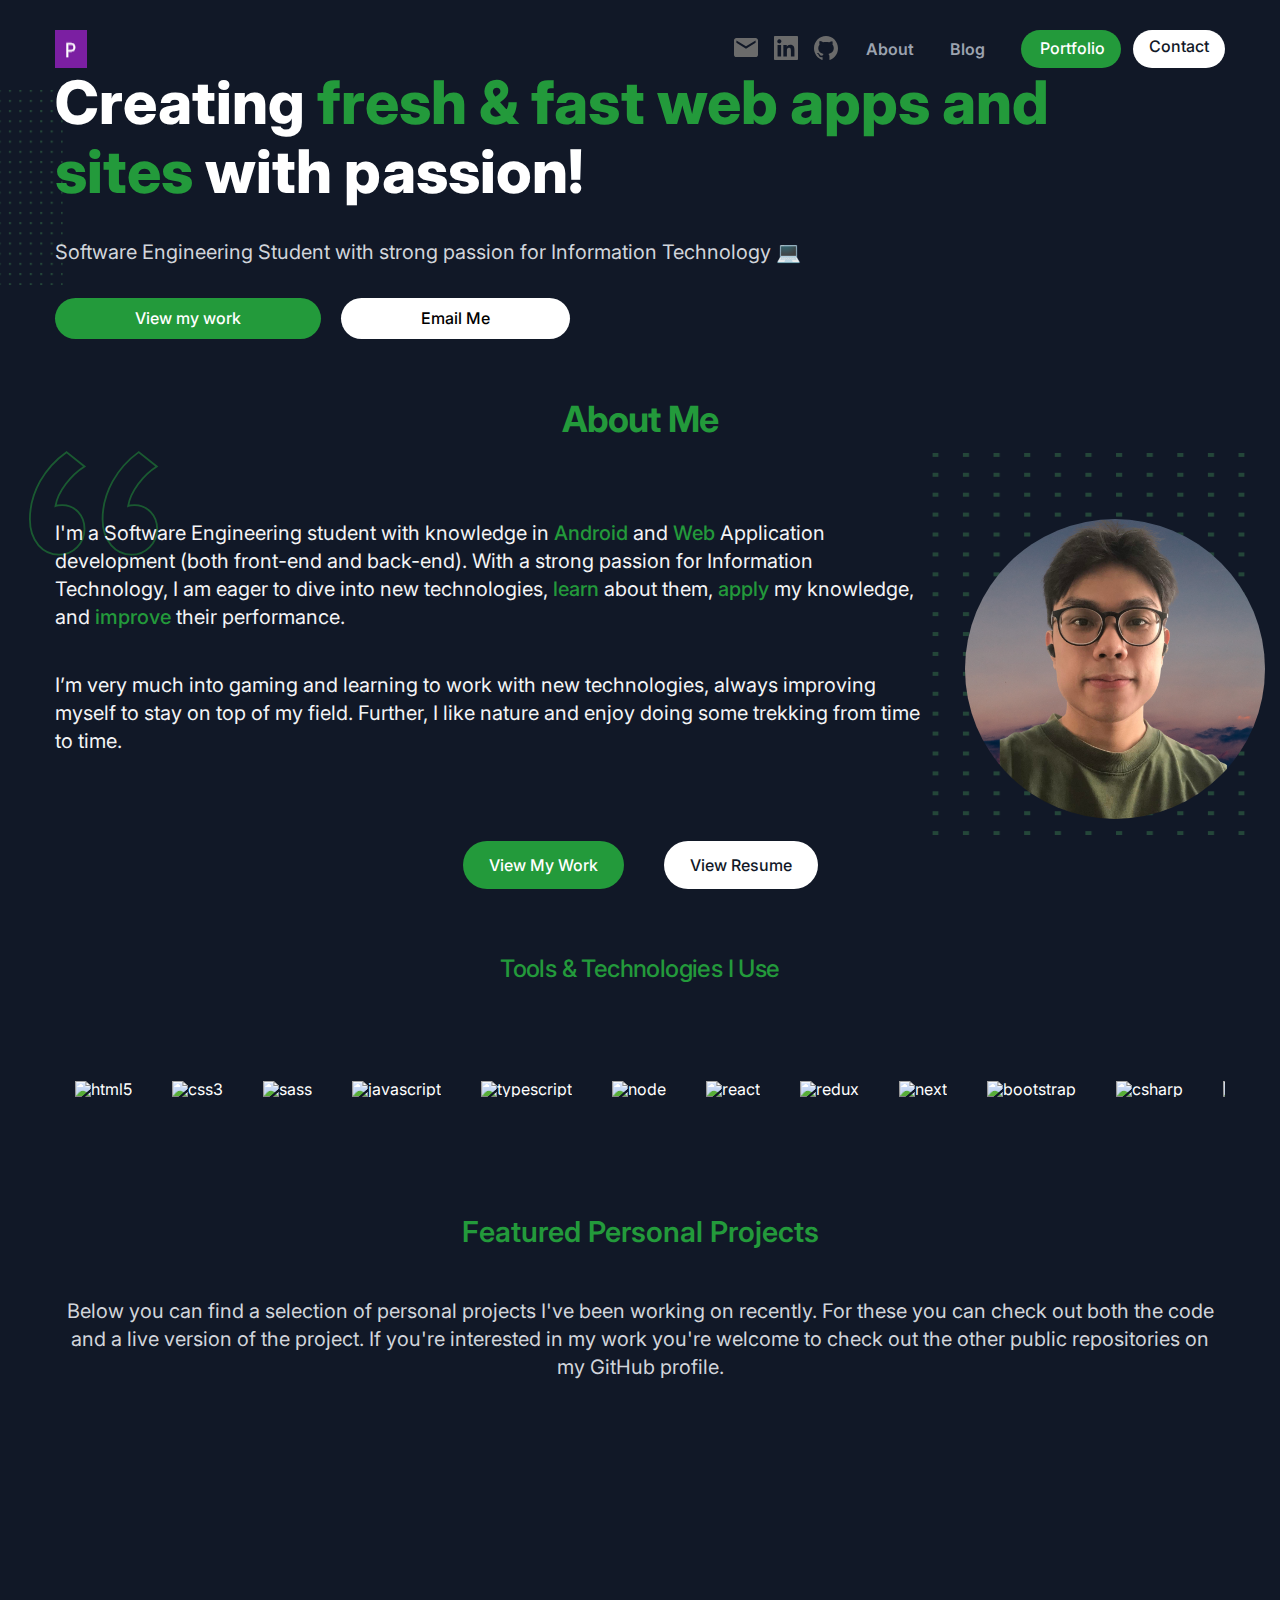
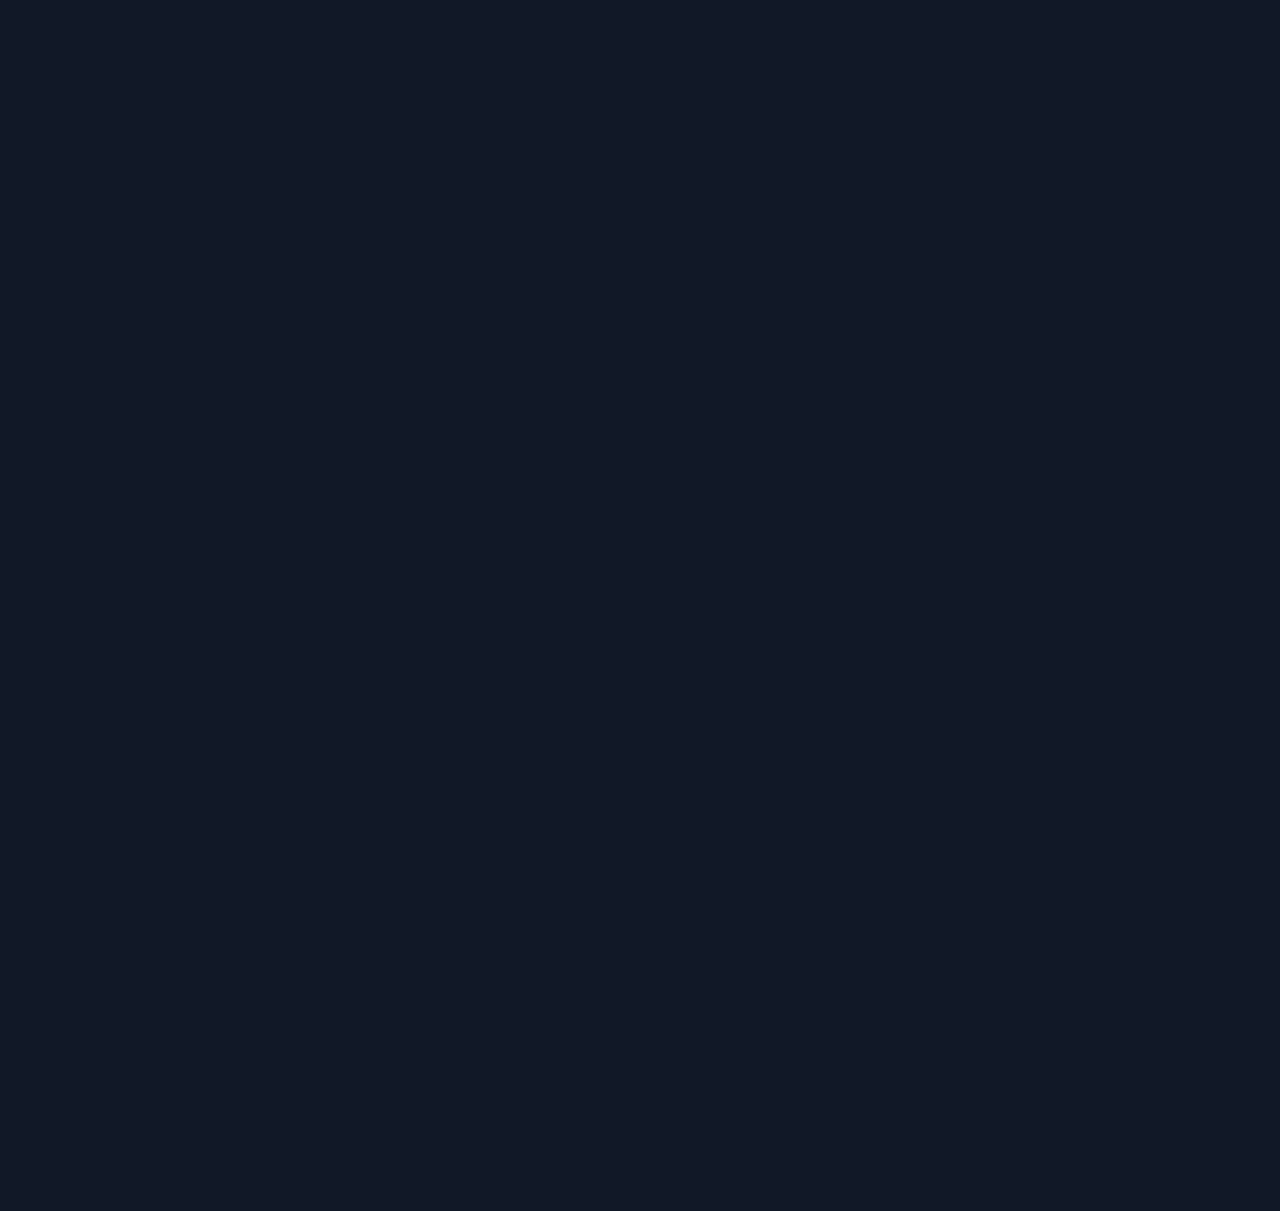
==== commit 77e332ce: "chore: fix some invalid html" ====
--- a/index.html
+++ b/index.html
@@ -20,11 +20,14 @@
         <header>
             <div class="container">
                 <nav class="navbar">
-                    <img src="./asset/css/unnamed.png" />
+                    <img src="./asset/css/unnamed.png" alt="avatar" />
                     <div class="navbar_wrapper">
                         <ul class="navbar__social">
                             <li class="social__link">
-                                <a href="mailto:phamhuy1112003@gmail.com">
+                                <a
+                                    href="mailto:phamhuy1112003@gmail.com"
+                                    role="button"
+                                >
                                     <img
                                         src="./asset/img/mail.svg"
                                         alt="mail"
@@ -69,13 +72,12 @@
                         >
                             Portfolio
                         </button>
-                        <button class="btn btn_contact show-on-pc">
-                            <a
-                                href="mailto:phamhuy1112003@gmail.com"
-                                role="button"
-                                >Contact</a
-                            >
-                        </button>
+                        <a
+                            class="btn btn_contact show-on-pc"
+                            href="mailto:phamhuy1112003@gmail.com"
+                            role="button"
+                            >Contact</a
+                        >
                     </div>
                 </nav>
             </div>
@@ -153,7 +155,11 @@
         <!-- About me -->
         <div class="about container" id="about">
             <div class="about__quote">
-                <img class="quote__icon" src="./asset/img/quote.svg" />
+                <img
+                    class="quote__icon"
+                    src="./asset/img/quote.svg"
+                    alt="decorate item"
+                />
             </div>
 
             <svg
@@ -210,6 +216,7 @@
                 <img
                     class="about__media show-on-pc"
                     src="./asset/img/Untitled design.png"
+                    alt="decorate item"
                 />
             </div>
             <div class="about__link">
@@ -374,7 +381,6 @@
                 </div>
             </div>
         </div>
+        <script src="./index.js"></script>
     </body>
-
-    <script src="./index.js"></script>
 </html>
